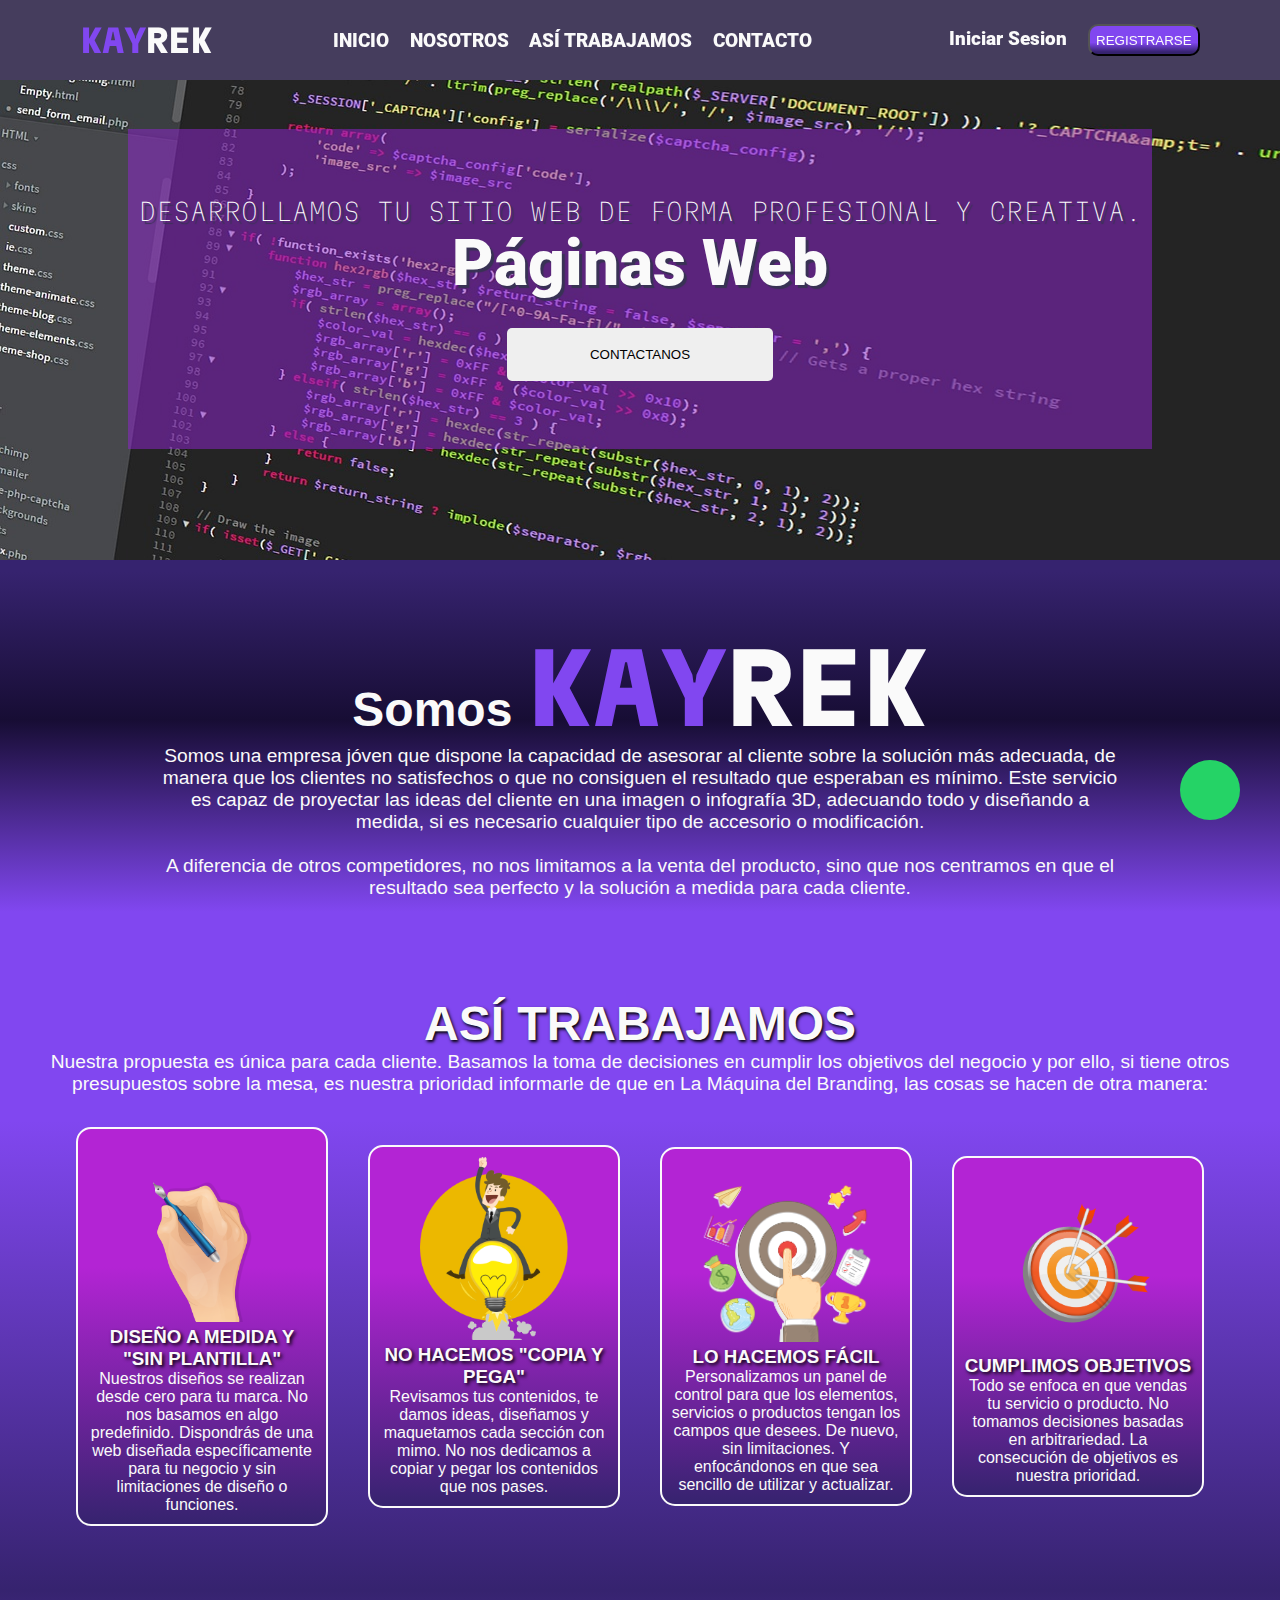
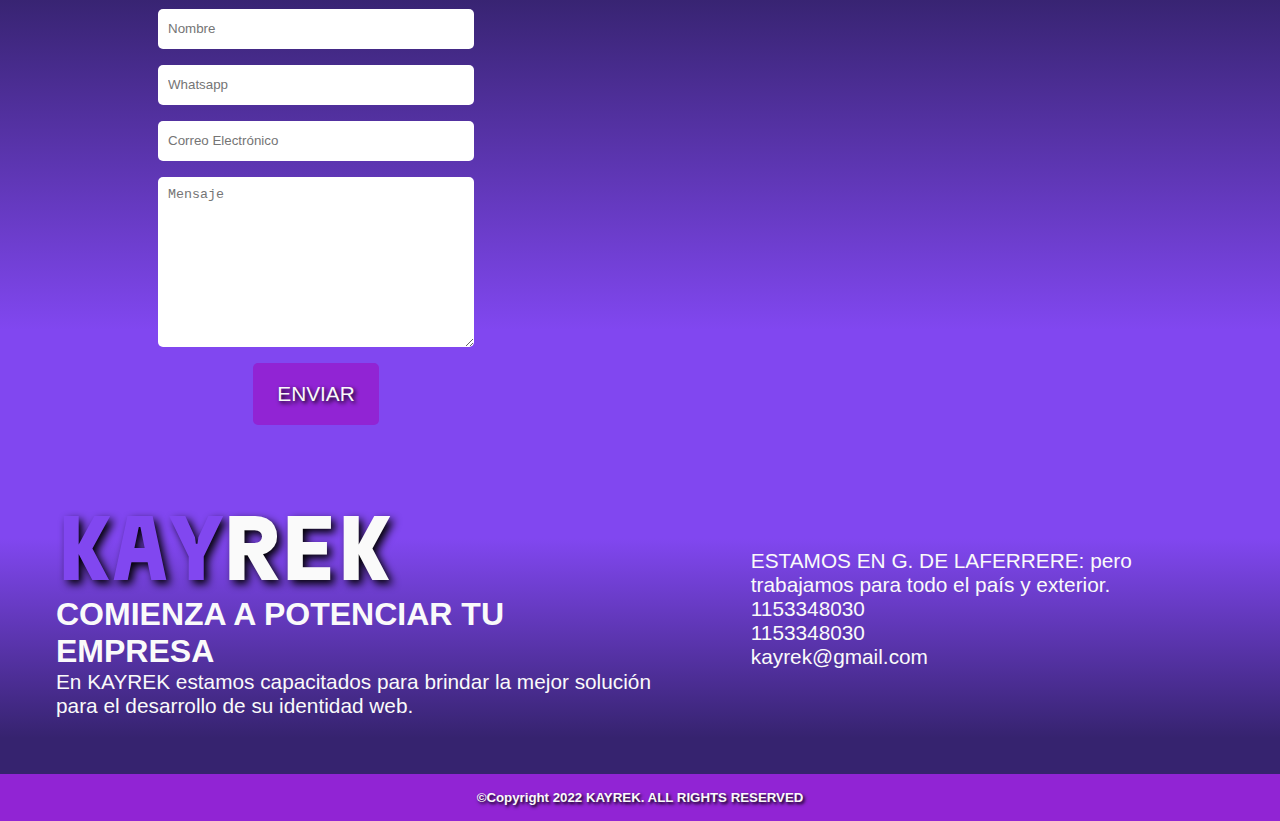
==== index.html @ 1ca326db "uno" ====
<!DOCTYPE html>
<html lang="en">
<head>
    <meta charset="UTF-8">
    <meta http-equiv="X-UA-Compatible" content="IE=edge">
    <meta name="viewport" content="width=device-width, initial-scale=1.0">
    <title>KAYREK</title>
    <link rel="stylesheet" href="index.css">
    <link rel="stylesheet" href="./bootstrap-5.2.3-dist/css/bootstrap.min.css">
    <link rel="stylesheet" href="./fontawesome-free-6.2.1-web/css/all.css">
</head>
<body>
    <div class="whatsapp-float">
        <a href="#">
            <i class="fa-brands fa-whatsapp"></i>
        </a>
        
    </div>
    <header>
        <div class="header-left">
            <div class="kay">KAY</div>
            <div class="rek">REK</div>
        </div>
        <dev class="header-center">
            <a href="">INICIO</a>
            <a href="">NOSOTROS</a>
            <a href="">ASÍ TRABAJAMOS</a>
            <a href="">CONTACTO</a>
        </dev>
        <div class="header-right">
            <a href="#">Iniciar Sesion</a>
            <button>REGISTRARSE</button>
        </div>
    </header>
    
      <div class="slider">
        <ul>
            <li>
                <img src="./Imagenes/uno.jpg" alt="">
                <div class="borde">
                    <p class="parrafo">DESARROLLAMOS TU SITIO WEB DE FORMA PROFESIONAL Y CREATIVA.</p>
                    <h2 class="titulo">Páginas Web</h2>
                    <button class="btn">CONTACTANOS</button>
                </div>
            </li>
            <li>
                <img src="./Imagenes/dos.jpg" alt="">
                <div class="borde">
                    <p class="parrafo">DESTACATE DE TU COMPETENCIA!</p>                    
                    <h2 class="titulo">Diseño a medida</h2>
                    <button class="btn">CONTACTANOS</button>
                </div>
            </li>
            <li>
                <img src="./Imagenes/tres.jpg" alt="">
                <div class="borde">
                    <p class="parrafo">HACÉ CRECER TU NEGOCIO. PLANIFIQUEMOS JUNTOS TU SITIO WEB.</p>
                    <h2 class="titulo">Éxito online!</h2>
                    <button class="btn">CONTACTANOS</button>
                </div>
                
            </li> 
            <li>
                <img src="./Imagenes/cuatro.png" alt="">
                <div class="borde">
                    <p class="parrafo">MIL SOLUCIONES, UN SOLO LUGAR.</p>
                    <h2 class="titulo">No dudes más!</h2> 
                    <button class="btn">CONTACTANOS</button>
                </div>
                
            </li>
        </ul>
       
      </div>
    
    <section class="about">
        <div class="about-title">
            <h2>Somos <span class="kay">KAY</span><span class="rek">REK</span></h2>
        </div>
        <div class="description">
            <p>Somos una empresa jóven que dispone la capacidad de asesorar al cliente sobre la solución más adecuada, de manera que los clientes no satisfechos o que no consiguen el resultado que esperaban es mínimo. Este servicio es capaz de proyectar las ideas del cliente en una imagen o infografía 3D, adecuando todo y diseñando a medida, si es necesario cualquier tipo de accesorio o modificación.
            <br><br>    
            A diferencia de otros competidores, no nos limitamos a la venta del producto, sino que nos centramos en que el resultado sea perfecto y la solución a medida para cada cliente.
            </p>
        </div>
    </section>

    <section class="work">
        <div class="work-title">
            <h2>ASÍ TRABAJAMOS</h2>
        </div>
        <div class="work-p">
            <p>Nuestra propuesta es única para cada cliente. Basamos la toma de decisiones en cumplir los objetivos del negocio y por ello, si tiene otros presupuestos sobre la mesa, es nuestra prioridad informarle de que en La Máquina del Branding, las cosas se hacen de otra manera:</p>
        </div>
        <div class="work-container">
            <div class="work-image">
                <div class="image">
                    <div class="img">
                        <img src="./Imagenes/plum.png" alt="pluma">
                    </div>
                    <h3>DISEÑO A MEDIDA Y "SIN PLANTILLA"</h3>
                    <p>Nuestros diseños se realizan desde cero para tu marca. No nos basamos en algo predefinido. Dispondrás de una web diseñada específicamente para tu negocio y sin limitaciones de diseño o funciones.</p>
                </div>
                <div class="image">
                    <div class="img">
                        <img src="./Imagenes/foco.png" alt="pluma">
                    </div>
                    <h3>NO HACEMOS "COPIA Y PEGA"</h3>
                    <p>Revisamos tus contenidos, te damos ideas, diseñamos y maquetamos cada sección con mimo. No nos dedicamos a copiar y pegar los contenidos que nos pases.</p>
                </div>
                <div class="image">
                    <div class="img">
                        <img src="./Imagenes/dedo.png" alt="pluma">
                    </div>
                    <h3>LO HACEMOS FÁCIL</h3>
                    <p>Personalizamos un panel de control para que los elementos, servicios o productos tengan los campos que desees. De nuevo, sin limitaciones. Y enfocándonos en que sea sencillo de utilizar y actualizar.</p>
                </div>
                <div class="image">
                    <div class="img">
                        <img src="./Imagenes/tiro.png" alt="pluma">
                    </div>
                    <h3>CUMPLIMOS OBJETIVOS</h3>
                    <p>Todo se enfoca en que vendas tu servicio o producto. No tomamos decisiones basadas en arbitrariedad. La consecución de objetivos es nuestra prioridad.</p>
                </div>
            </div>
        </div>
    </section>

    <section class="contact">
        <div class="contacto">
            <div class="form">
                <input type="text" placeholder="Nombre">
            </div>
            <div class="form">
                <input type="text" placeholder="Whatsapp">
            </div>
            <div class="form">
                <input type="text" placeholder="Correo Electrónico">
            </div>
            <div class="form">
                <textarea cols="30" rows="10" placeholder="Mensaje"></textarea>
            </div>
            <div class="form button"> 
                <input type="button" value="ENVIAR">
            </div>
        </div>
        <div class="google-map">
            <iframe src="https://www.google.com/maps/embed?pb=!1m18!1m12!1m3!1d3278.197909744067!2d-58.58888208436182!3d-34.75060707279281!2m3!1f0!2f0!3f0!3m2!1i1024!2i768!4f13.1!3m3!1m2!1s0x95bcc5a5da3340db%3A0x986cefaa5200b3c4!2sMonse%C3%B1or%20L%C3%B3pez%20May%203220%2C%20B1757DHH%20Gregorio%20de%20Laferrere%2C%20Provincia%20de%20Buenos%20Aires!5e0!3m2!1ses-419!2sar!4v1670599364000!5m2!1ses-419!2sar" width="600" height="450" style="border:0;" allowfullscreen="" loading="lazy" referrerpolicy="no-referrer-when-downgrade"></iframe>
        </div>
    </section>

    <footer>
        <div class="footer-container-sup">
            <div class="footer-left">
                <div class="footer-logo">
                    <div class="kay">KAY</div>
                    <div class="rek">REK</div>
                </div>
                <h3>COMIENZA A <span>POTENCIAR</span> TU EMPRESA</h3>
                <p>En <strong>KAYREK</strong> estamos capacitados para brindar la mejor solución para el desarrollo de su identidad web.</p>            
            </div>
            <div class="footer-right">
                <div class="footer-icons">
                    <i class="fa-brands fa-square-whatsapp ico"></i>
                    <i class="fa-brands fa-square-instagram ico"></i>
                    <i class="fa-brands fa-square-facebook ico"></i>
                </div>
                <div class="footer-icons">
                    <i class="fa-light fa-location-dot"></i>
                    <p><strong>ESTAMOS EN G. DE LAFERRERE: </strong>pero trabajamos para todo el país y exterior.</p>
                </div>
                <div class="footer-icons">
                    <i class="fa-light fa-phone"></i>
                    <p>1153348030</p>
                </div>
                <div class="footer-icons">
                    <i class="fa-brands fa-whatsapp"></i>
                    <p>1153348030</p>
                </div>
                <div class="footer-icons">
                    <i class="fa-regular fa-envelopes-bulk"></i>
                    <p>kayrek@gmail.com</p>
                </div>
            </div>
        </div>
        <div class="footer-container-bott">
            <h5>&copyCopyright 2022 KAYREK. ALL RIGHTS RESERVED</h5>
        </div>
    </footer>

    <script src="./bootstrap-5.2.3-dist/js/bootstrap.min.js"></script>
</body>
</html>
---- index.css ----
:root{
    --color1: #8147f0;
    --color2: #36236f;
    --color3: #9124d4;
    --color4: #b07e5b;
    --color5: #acb0d0;
    --color6: #383254;
    --color7: #fafafa;
}
@font-face {
    font-family: martin;
    src: url(./Fuentes/MARTIN/Martian_Mono/MartianMono-VariableFont_wdth\,wght.ttf);
}

@font-face {
    font-family: roboto;
    src: url(./Fuentes/roboto/Roboto/Roboto-Black.ttf);
}

*{
    padding: 0;
    margin: 0;
    box-sizing: border-box;
    text-decoration: none;
}

body{
    font-family:Verdana, Geneva, Tahoma, sans-serif;
    font-weight: 100;
}

/**---whatsapp icono flotante---**/
.whatsapp-float{
    background-color: #25d366;
    border-radius: 50px;
    width: 60px;
    height: 60px;
    position: fixed;
    text-align: center;
    right: 40px;
    color: #fff;
    bottom: 80px;
    font-size: 30px;
    z-index: 100;
}
.whatsapp-float a{
    text-decoration: none;
    color: var(--color7);
}

.whatsapp-float .fa-brands{
    padding: 14px;
    font: normal normal normal 14px/1 FontAwesome;
    font-size: inherit;
    text-rendering: auto;
    -webkit-font-smoothing: antialiased;
    text-align: center;
}

.whatsapp-float i:hover{
    color: black;
    cursor: pointer;
}


/*-----HEADER-----*/
header{
    display: flex;
    align-items: center;
    justify-content: space-between;
    position: sticky;
    height: 80px;
    left: 0;
    right: 0;
    top: 0;
    width: 100%;
    z-index: 99;
    background-color: rgba(23,13,52,.8);
} 


.header-left{
    display: flex;
    margin-left: 5rem;    
}
.kay{
    color: var(--color1);
    font-size: 2em;
    font-family: martin;
    font-weight: 900;
}
.rek{
    color: var(--color7);
    font-size: 2em;
    font-family: martin;
    font-weight: 900;
}

.header-center a{
    margin-right: 1rem;
    text-decoration: none;
    color: var(--color7);
    font-family: roboto;
    font-weight: 900;
    font-size: 1.2em;
}

.header-center a:hover{
    cursor: pointer;
    color: var(--color3);
    border-bottom: solid;
    padding-bottom: 8px;
}

.header-right{
    margin-right: 5rem;
    
}

.header-right a{
    margin-right: 1rem;
    text-decoration: none;
    text-decoration: none;
    color: var(--color7);
    font-family: roboto;
    font-weight: 900;
    font-size: 1.2em;
}

.header-right button{
    background: rgb(54,35,111);
    background: linear-gradient(0deg, rgba(54,35,111,1) 7%, rgba(129,71,240,1) 41%);
    color: var(--color7);
    padding: 0.4rem;
    border-radius: 10px ;
}


/*slider*/

.slider{
    width: 100%;
    margin: auto;
    overflow: hidden;
    background: rgb(129,71,240);
    background: linear-gradient(180deg, rgba(129,71,240,1) 13%, rgba(23,13,52,1) 61%, rgba(54,35,111,1) 98%);
    color: var(--color7);
    position: relative;
    text-align: center;
    display: block;
}

.slider ul{
    display: flex;
    padding: 0;
    width: 400%;

    animation: cambio 20s infinite;
    animation-direction: alternate;
    animation-timing-function: linear;
}

.slider li{
    position: relative;
    width: 100%;
    list-style: none;
}

.borde{
    height: 20em;
    position:absolute;
    display: flex;
    justify-content: center;
    align-items: center;
    flex-direction: column;
    top: 30%;
    left: 50%;
    width: 50%;
    transform:translate(-50%,-30%);
    width: 80%;
    background-color: rgba(145, 36, 212, .5);
    color: var(--color7);
    animation: siguiente 2s infinite alternate;
}


.slider ul li img{
    width: 100%;
    height: 30em;
}



.parrafo{
    font-size: 1.5em;
    font-family: martin;
    text-shadow: 3px 3px 1px var(--color6);
}

.titulo{
    font-size: 4em;
    font-family: roboto;
    text-shadow: 3px 3px 1px var(--color6);
}

.btn{
    width: 20em;
    height: 4em;
    margin-top: 2em;
    border: none;
    border-radius: 5px;
}


@keyframes cambio {
    0%{ margin-left: 0;}
    20%{ margin-left: 0;}

    25%{ margin-left:  -100%;}
    45%{ margin-left: -100%;}

    50%{ margin-left:  -200%;}
    70%{ margin-left: -200%;}

    75%{ margin-left:  -300%;}
    100%{ margin-left: -300%}
}

@keyframes siguiente{
    0%{ opacity: 0;}
    70%{opacity: 1;}
}

/**---ABOUT---**/

.about{
    display: flex;
    flex-direction: column;
    align-items: center;
    justify-content: center;
    padding: 10em;
    height: 25em;
    width: 100%;
    background: rgb(129,71,240);
    background: linear-gradient(0deg, rgba(129,71,240,1) 13%, rgba(23,13,52,1) 61%, rgba(54,35,111,1) 98%);
}
.about-title{
    color: var(--color7);
}

.about-title h2{
    font-size: 3em;
}

.description{
    color: var(--color7);
    text-align: center;
    font-size: 1.2em;
}

/**---ASI TRABAJAMOS---**/

.work{
    padding: 2em;
    display: flex;
    flex-direction: column;
    justify-content: center;
    align-items: center;
    background: rgb(129,71,240);
    background: linear-gradient(180deg, rgba(129,71,240,1) 25%, rgba(54,35,111,1) 100%);
}
.work-title{
    color: var(--color7);
    text-shadow: black 0.1em 0.1em 0.2em
}
.work-title h2{
    font-size: 3rem;
}
.work-p p{
    color: var(--color7);
    text-align: center;
    font-size: 1.2rem;
}


.work-image{
    display: flex;
    align-items: center;
    justify-content: center;
    gap: 1rem;
    margin: 2rem;
}

.image{
    display: flex;
    flex-direction: column;
    justify-content: center;
    align-items: center;
    border: 2px solid var(--color7);
    border-radius: 15px;
    text-align: center;
    background: rgb(179,36,212);
    background: linear-gradient(180deg, rgba(179,36,212,1) 35%, rgba(54,35,111,1) 100%);
    color: var(--color7);
    width: 100%;
    height: 100%;
    vertical-align: top;
    box-sizing: border-box;
    margin: 0 1%;
    padding: 10px;
    font-family: Verdana, Geneva, Tahoma, sans-serif;
}

.image:hover{
    background: var(--color6);
    transform: scale(1.2);
}

.image h3{
    text-shadow: black 0.1em 0.1em 0.2em
}



.img img{
    width: 80%;
}

/**--------------CONTACTO--------------**/
.contact{
    display: flex; 
    justify-content: center;
    align-items: center;
    gap: 1rem;
    width: 100%;
    background: rgb(129,71,240);
    background: linear-gradient(0deg, rgba(129,71,240,1) 25%, rgba(54,35,111,1) 100%);
}

.contacto{
    display: flex;
    flex-direction: column;
    align-items: center;
    justify-content: center;
    gap: 1rem;
    width: 50%;
}

.form{
    display: flex;
    align-items: center;
    justify-content: center;
    width: 100%;
}

.form input{
    width: 50%;
    height: 3em;
    padding: 10px;
    border-radius: 5px;
    border: none;
}

.form textarea{
    width: 50%;
    border-radius: 5px;
    border: none;
    padding: 10px;
}

.button{
    width: 40%;
}

.button input{
    background-color: var(--color3);
    font-size: 1.3rem;
    border: none;
    text-align: center;
    color: var(--color7);
    text-shadow: black 0.1em 0.1em 0.2em
}

.google-map{
    width: 50%;
}

.google-map iframe{
    border-radius: 10px;
}


/**---FOOTER---**/

footer{
    display: flex;
    flex-direction: column;
    background: rgb(129,71,240);
    background: linear-gradient(180deg, rgba(129,71,240,1) 25%, rgba(54,35,111,1) 78%);
    color: var(--color7);
}

.footer-container-sup{
    display: flex;
    gap: 1rem;
    margin: 2rem;
}

.footer-left{
    display: flex;
    flex-direction: column;
    justify-content: center;
    align-items:flex-start;
    padding: 1.5rem;
}

.footer-left h3{
    font-size: 2rem;
}

.footer-left p{
    font-size: 1.3rem;
}

.footer-logo{
    display: flex;
    font-size: 2.5rem;
    text-shadow: black 0.1em 0.1em 0.2em
}

.footer-right{
    display: flex;
    flex-direction: column;
    justify-content: center;
    align-items: flex-start;
    font-size: 1.3rem;
    padding: 1.5rem;
}

.footer-icons{
    display: flex;
    gap: 1rem;
    justify-content: center;
    align-items: center;
}

.ico{
    width: 50px;
}

.footer-container-bott{
    display: flex;
    justify-content: center;
    align-items: center;
    background-color: var(--color3);
    padding: 1rem;
    text-shadow: black 0.1em 0.1em 0.2em
}
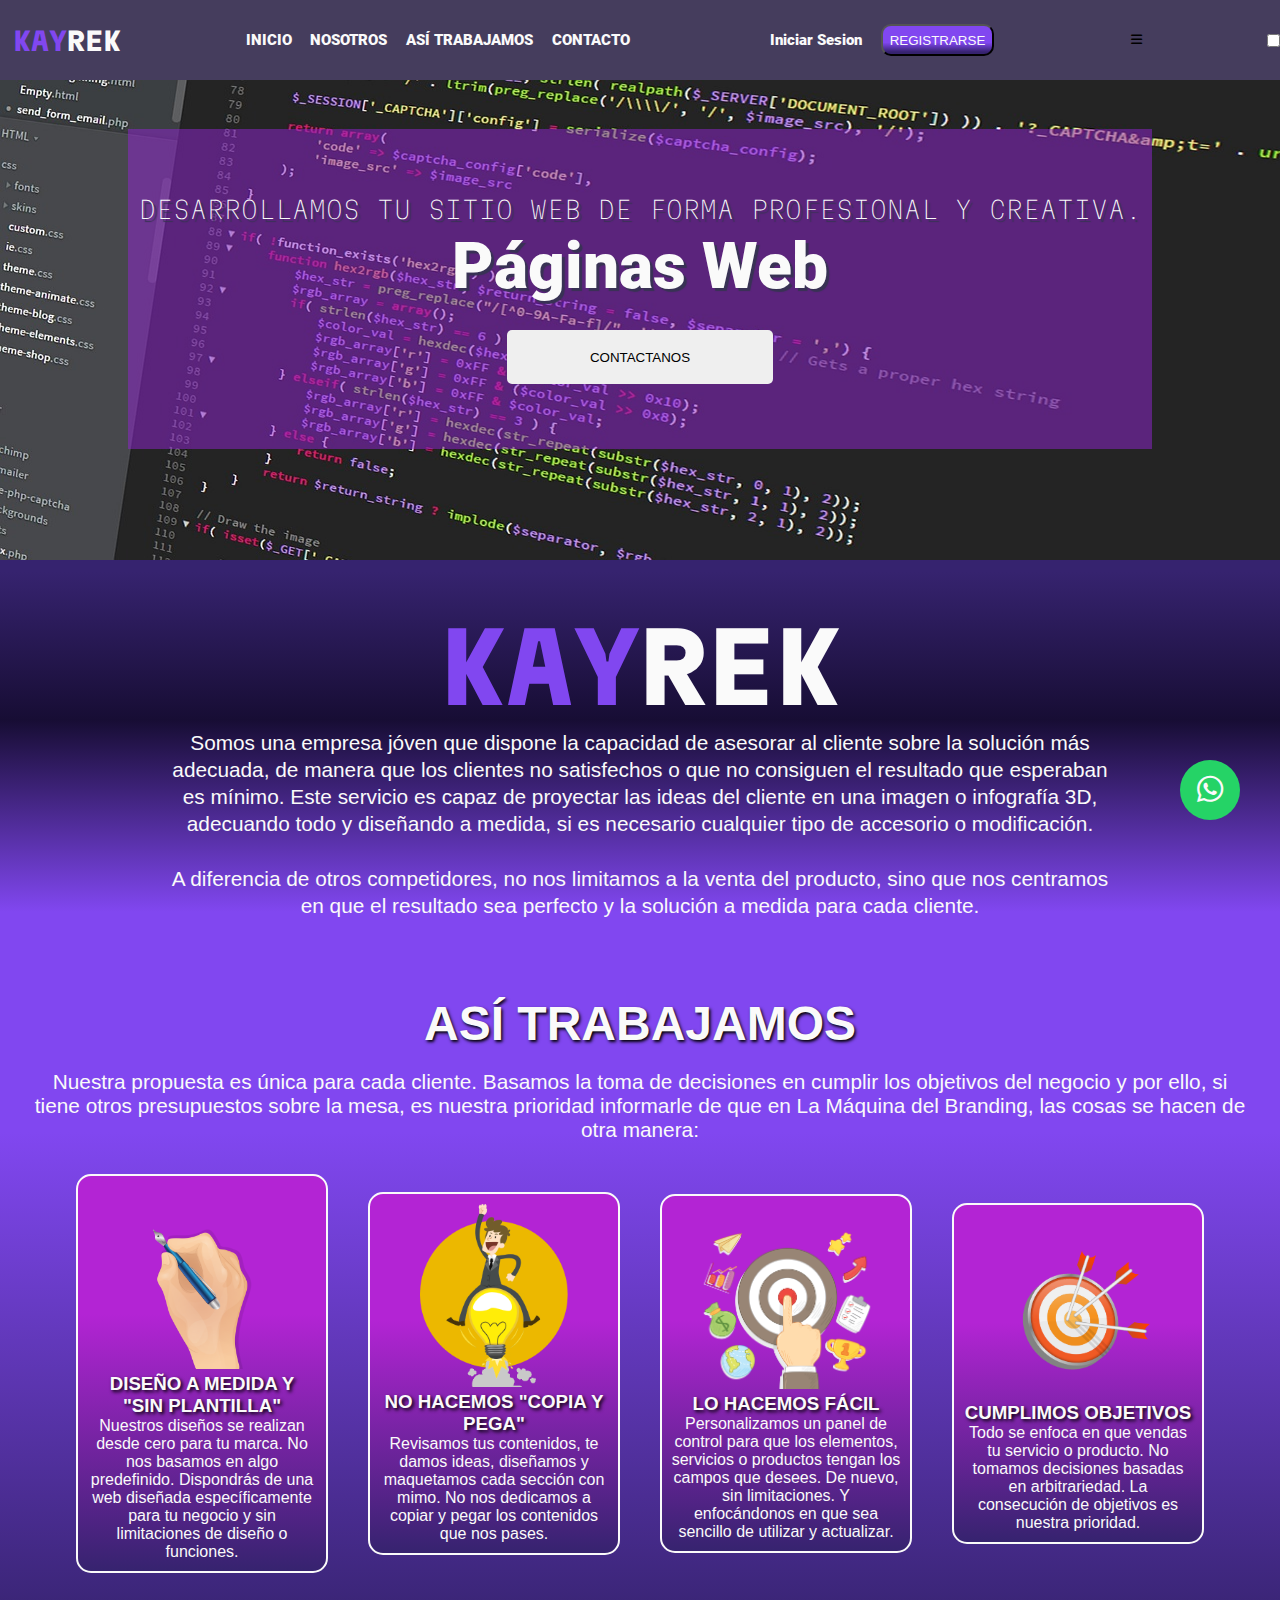
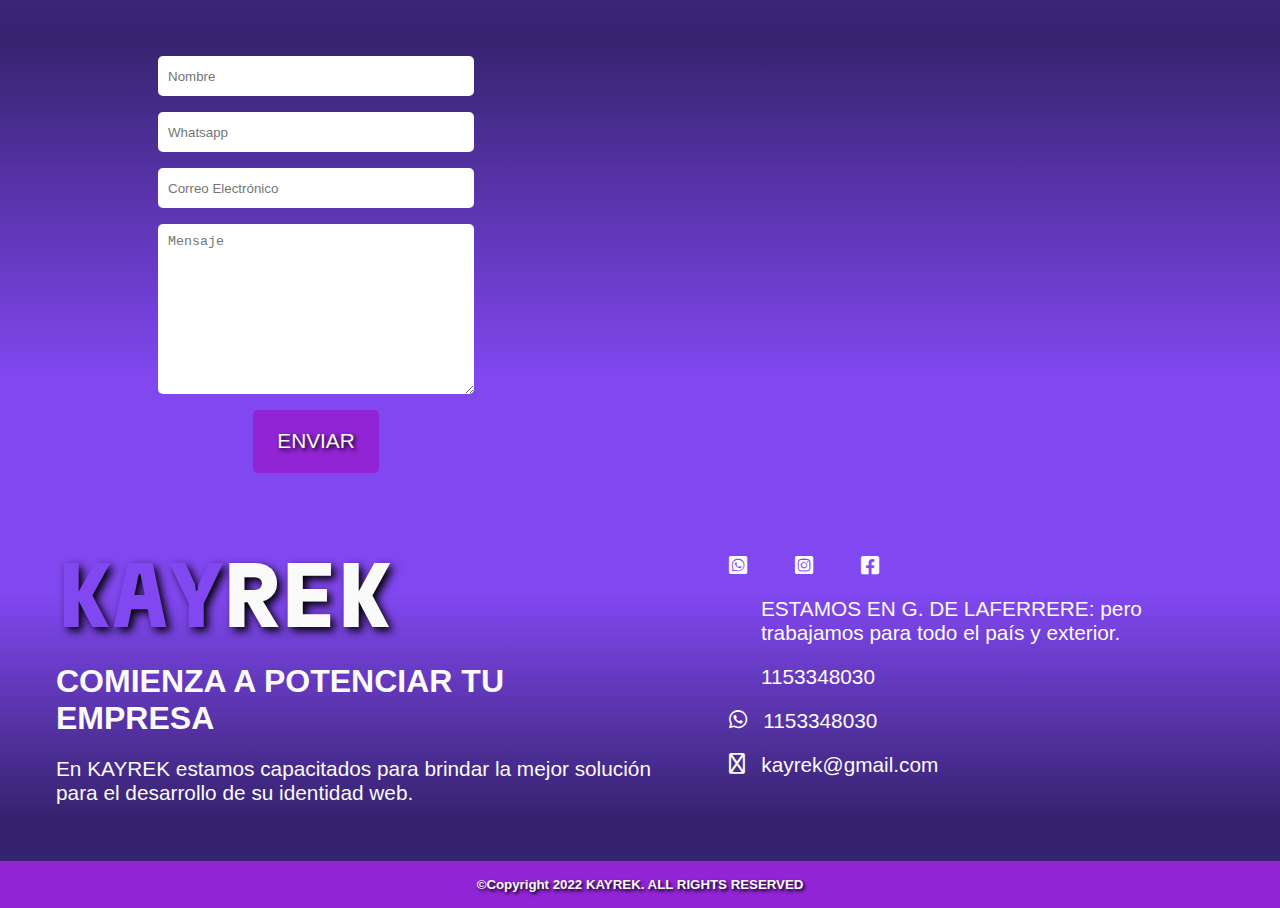
==== commit 3334cf0a: "otro mas" ====
--- a/index.html
+++ b/index.html
@@ -17,6 +17,7 @@
         
     </div>
     <header>
+        
         <div class="header-left">
             <div class="kay">KAY</div>
             <div class="rek">REK</div>
@@ -31,6 +32,8 @@
             <a href="#">Iniciar Sesion</a>
             <button>REGISTRARSE</button>
         </div>
+        <i class="fa-solid fa-bars icon-menu"></i>
+        <input type="checkbox" class="change" id="">
     </header>
     
       <div class="slider">
@@ -75,7 +78,7 @@
     
     <section class="about">
         <div class="about-title">
-            <h2>Somos <span class="kay">KAY</span><span class="rek">REK</span></h2>
+            <h2><span class="kay">KAY</span><span class="rek">REK</span></h2>
         </div>
         <div class="description">
             <p>Somos una empresa jóven que dispone la capacidad de asesorar al cliente sobre la solución más adecuada, de manera que los clientes no satisfechos o que no consiguen el resultado que esperaban es mínimo. Este servicio es capaz de proyectar las ideas del cliente en una imagen o infografía 3D, adecuando todo y diseñando a medida, si es necesario cualquier tipo de accesorio o modificación.
--- a/index.css
+++ b/index.css
@@ -70,25 +70,30 @@
     justify-content: space-between;
     position: sticky;
     height: 80px;
-    left: 0;
-    right: 0;
-    top: 0;
     width: 100%;
     z-index: 99;
     background-color: rgba(23,13,52,.8);
+    flex-wrap: wrap;
+    font-size: .8em;
 } 
 
 
 .header-left{
     display: flex;
-    margin-left: 5rem;    
+    margin-left: 1em;    
 }
 .kay{
     color: var(--color1);
     font-size: 2em;
     font-family: martin;
     font-weight: 900;
-}
+    animation: nombre 1s infinite alternate linear;
+}
+
+@keyframes nombre{
+    100%{ color: var(--color7);}
+}
+
 .rek{
     color: var(--color7);
     font-size: 2em;
@@ -97,7 +102,7 @@
 }
 
 .header-center a{
-    margin-right: 1rem;
+    margin-right: 1em;
     text-decoration: none;
     color: var(--color7);
     font-family: roboto;
@@ -113,12 +118,13 @@
 }
 
 .header-right{
-    margin-right: 5rem;
+    margin-right: 1em;
     
 }
 
 .header-right a{
-    margin-right: 1rem;
+    width: 100%;
+    margin-right: 1em;
     text-decoration: none;
     text-decoration: none;
     color: var(--color7);
@@ -127,6 +133,13 @@
     font-size: 1.2em;
 }
 
+.header-right a:hover{
+    cursor: pointer;
+    color: var(--color3);
+    border-bottom: solid;
+    padding-bottom: 8px;
+}
+
 .header-right button{
     background: rgb(54,35,111);
     background: linear-gradient(0deg, rgba(54,35,111,1) 7%, rgba(129,71,240,1) 41%);
@@ -135,11 +148,19 @@
     border-radius: 10px ;
 }
 
+.header-right button:hover{
+    cursor: pointer;
+    border: 1px solid var(--color7);
+}
+
+.icon-menu{
+    display: none;
+}
 
 /*slider*/
 
 .slider{
-    width: 100%;
+    width: 100vw;
     margin: auto;
     overflow: hidden;
     background: rgb(129,71,240);
@@ -183,6 +204,10 @@
     animation: siguiente 2s infinite alternate;
 }
 
+.borde:hover{
+    opacity: 1 !important;
+}
+
 
 .slider ul li img{
     width: 100%;
@@ -195,6 +220,7 @@
     font-size: 1.5em;
     font-family: martin;
     text-shadow: 3px 3px 1px var(--color6);
+    margin-bottom: 5px;
 }
 
 .titulo{
@@ -211,6 +237,11 @@
     border-radius: 5px;
 }
 
+.btn:hover{
+    transform: scale(1.5);
+    cursor: pointer;
+}
+
 
 @keyframes cambio {
     0%{ margin-left: 0;}
@@ -223,7 +254,7 @@
     70%{ margin-left: -200%;}
 
     75%{ margin-left:  -300%;}
-    100%{ margin-left: -300%}
+    100%{ margin-left: -300%;}
 }
 
 @keyframes siguiente{
@@ -255,7 +286,9 @@
 .description{
     color: var(--color7);
     text-align: center;
-    font-size: 1.2em;
+    font-size: 1.3em;
+    margin-top: 5px;
+    line-height: 1.3em;
 }
 
 /**---ASI TRABAJAMOS---**/
@@ -270,6 +303,7 @@
     background: linear-gradient(180deg, rgba(129,71,240,1) 25%, rgba(54,35,111,1) 100%);
 }
 .work-title{
+    margin-bottom: 1.2em;
     color: var(--color7);
     text-shadow: black 0.1em 0.1em 0.2em
 }
@@ -279,7 +313,7 @@
 .work-p p{
     color: var(--color7);
     text-align: center;
-    font-size: 1.2rem;
+    font-size: 1.3rem;
 }
 
 
@@ -372,6 +406,14 @@
     width: 40%;
 }
 
+.button input:hover{
+    cursor: pointer;
+    background-color: var(--color2);
+    color: var(--color7);
+    font-weight: bold;
+    border: 2px solid var(--color7);
+}
+
 .button input{
     background-color: var(--color3);
     font-size: 1.3rem;
@@ -416,6 +458,7 @@
 
 .footer-left h3{
     font-size: 2rem;
+    margin-bottom: 20px;
 }
 
 .footer-left p{
@@ -425,7 +468,9 @@
 .footer-logo{
     display: flex;
     font-size: 2.5rem;
-    text-shadow: black 0.1em 0.1em 0.2em
+    text-shadow: black 0.1em 0.1em 0.2em;
+    margin-bottom: 20px;
+    
 }
 
 .footer-right{
@@ -442,6 +487,7 @@
     gap: 1rem;
     justify-content: center;
     align-items: center;
+    margin-bottom: 20px;
 }
 
 .ico{
@@ -455,4 +501,37 @@
     background-color: var(--color3);
     padding: 1rem;
     text-shadow: black 0.1em 0.1em 0.2em
+}
+
+
+
+
+
+
+
+
+/*media query TABLET*/
+
+@media screen and (min-width: 768px) and (max-width: 1023px){
+    
+    /*Header*/
+
+    header{
+        width: 100%;
+    }
+
+    .header-right a, header button{
+        display: inline-block;
+        display: none;
+    }
+
+    .icon-menu{
+        font-size: 2em;
+        margin-right: 2em;
+        display: inline-block;
+        color: var(--color7);
+    }
+
+    .change:checked
+
 }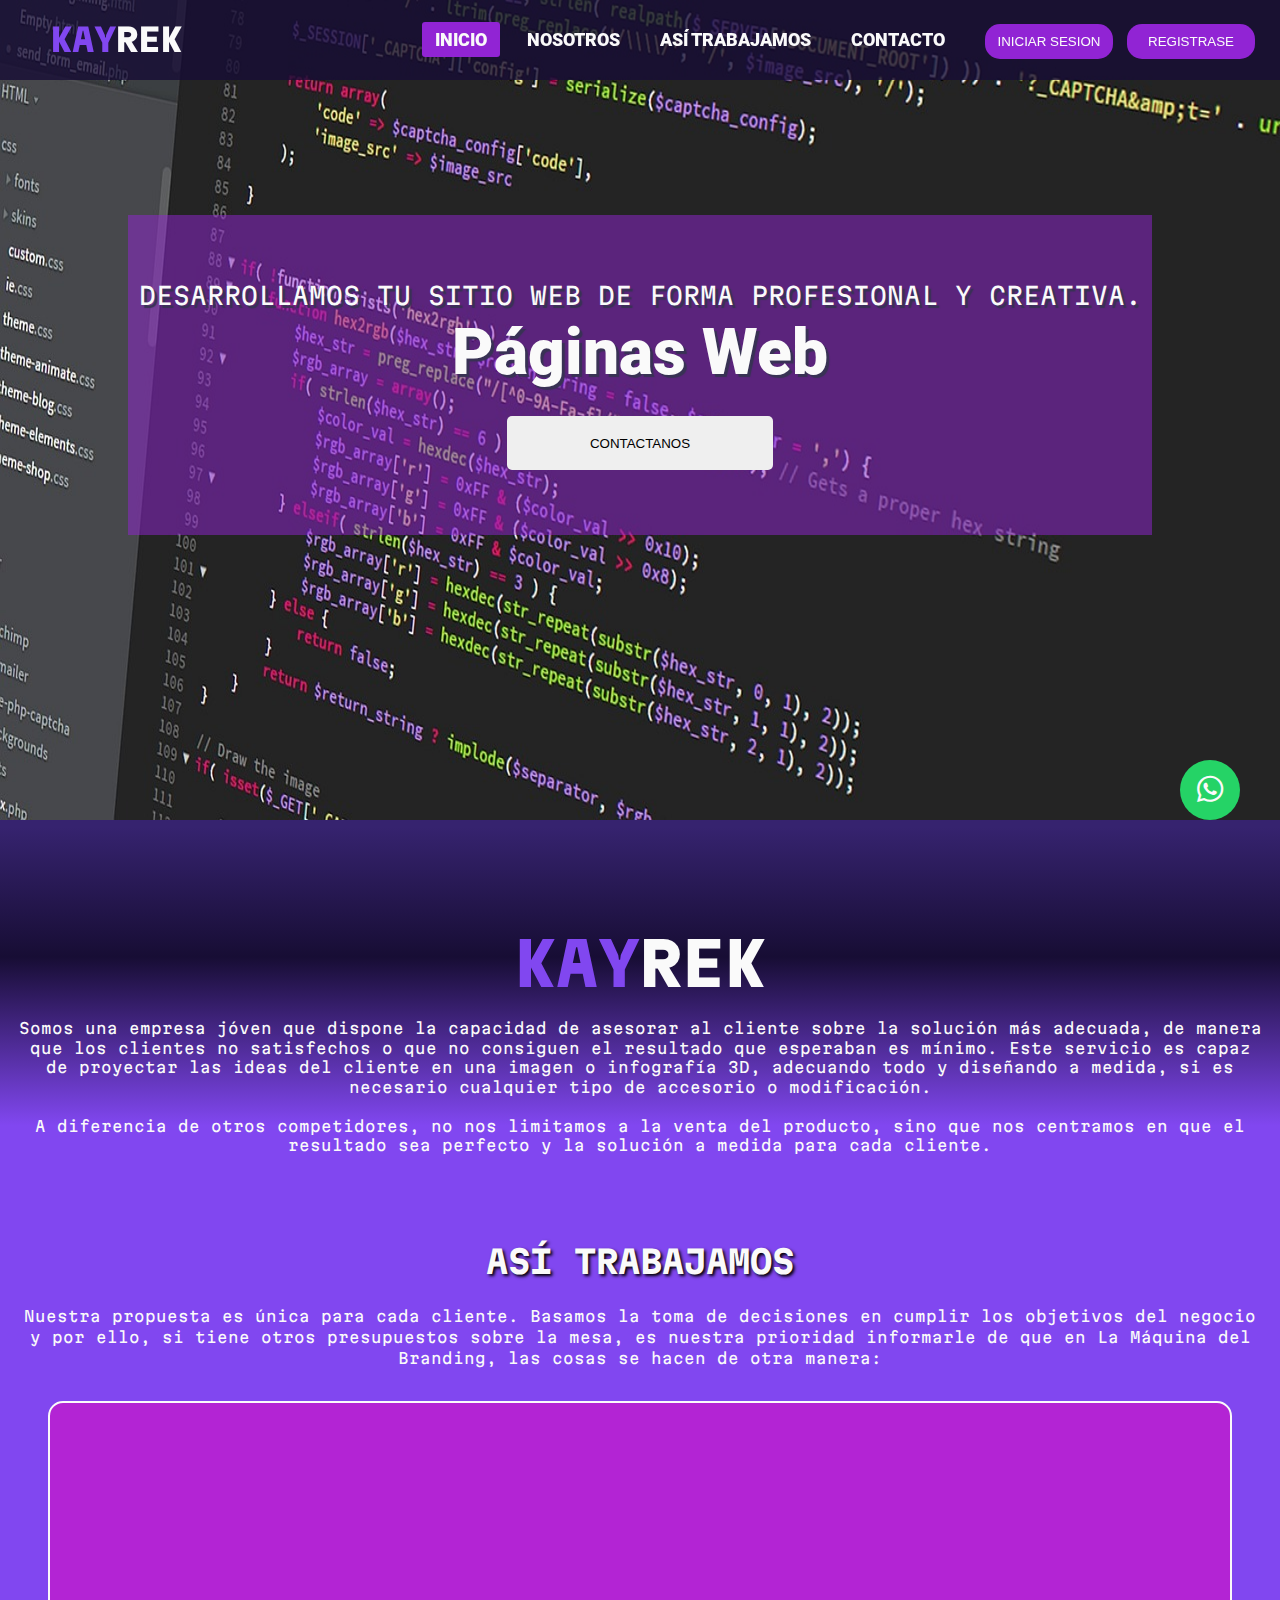
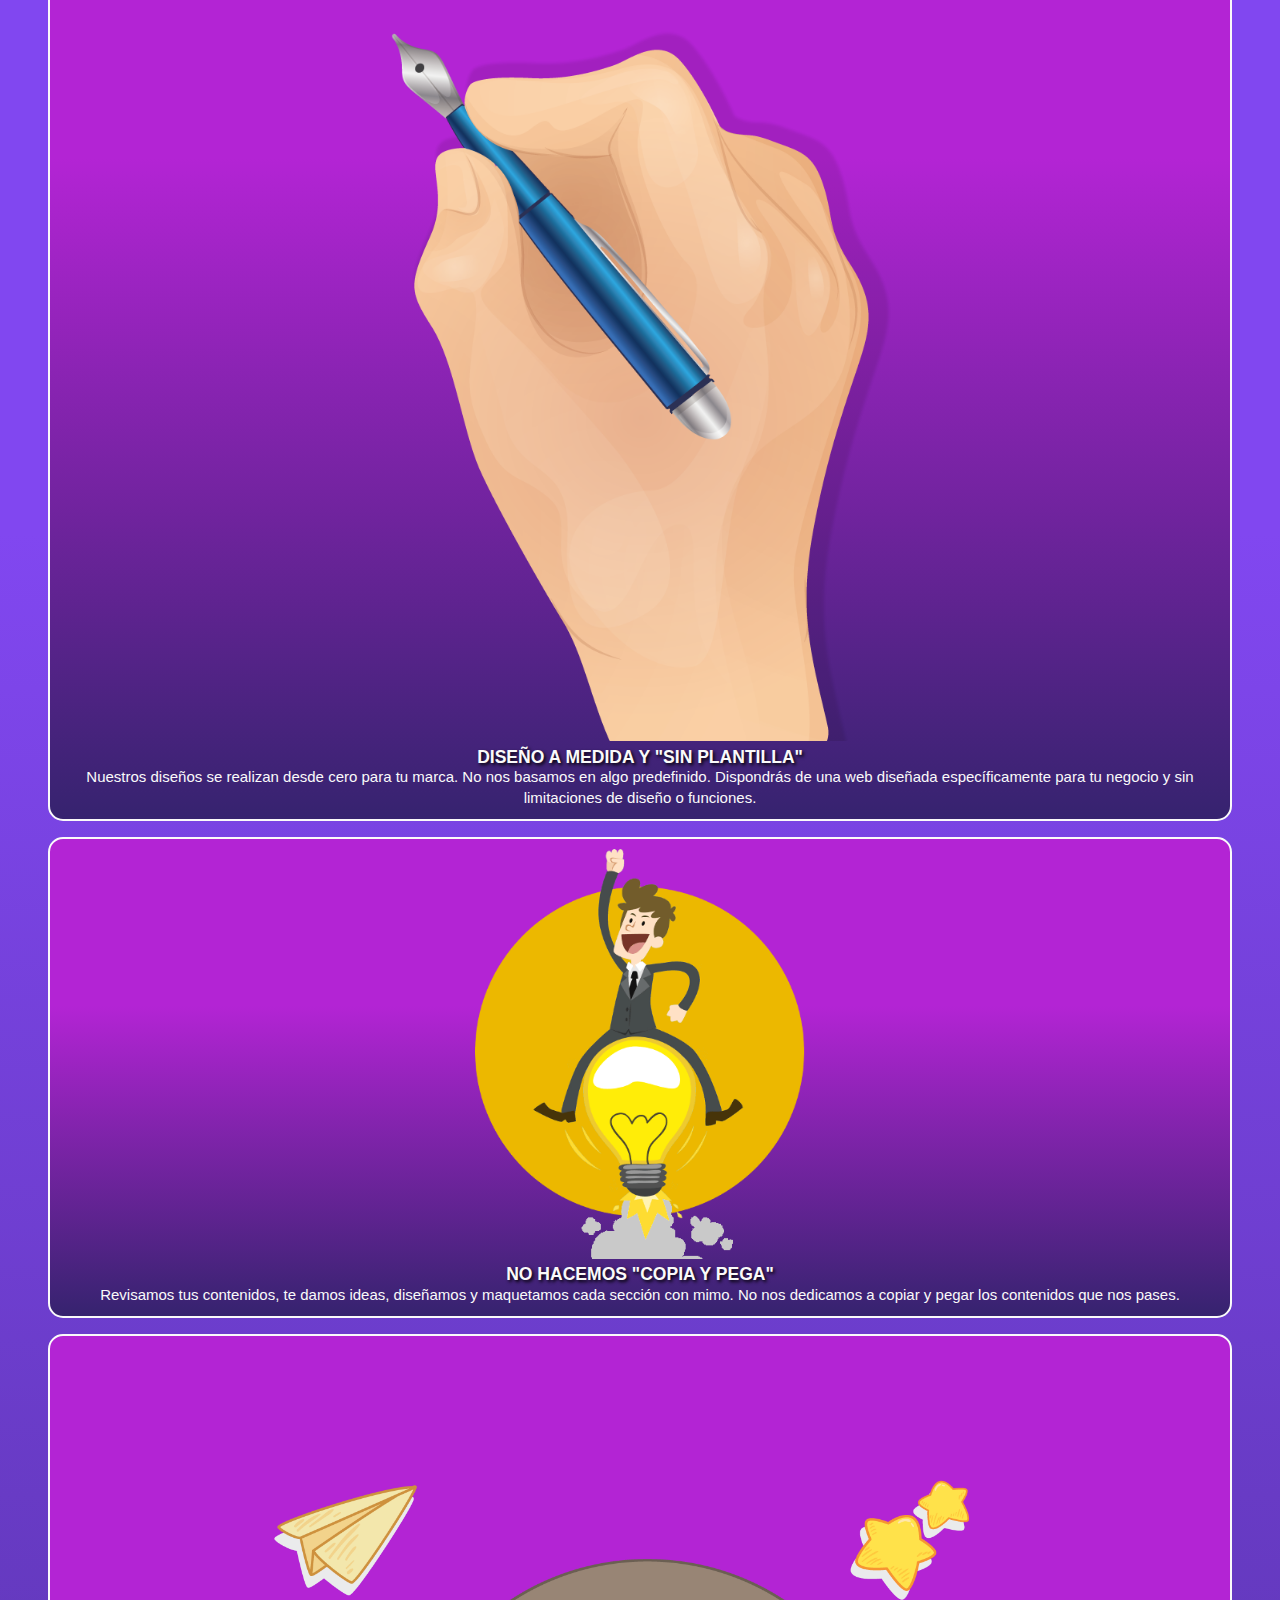
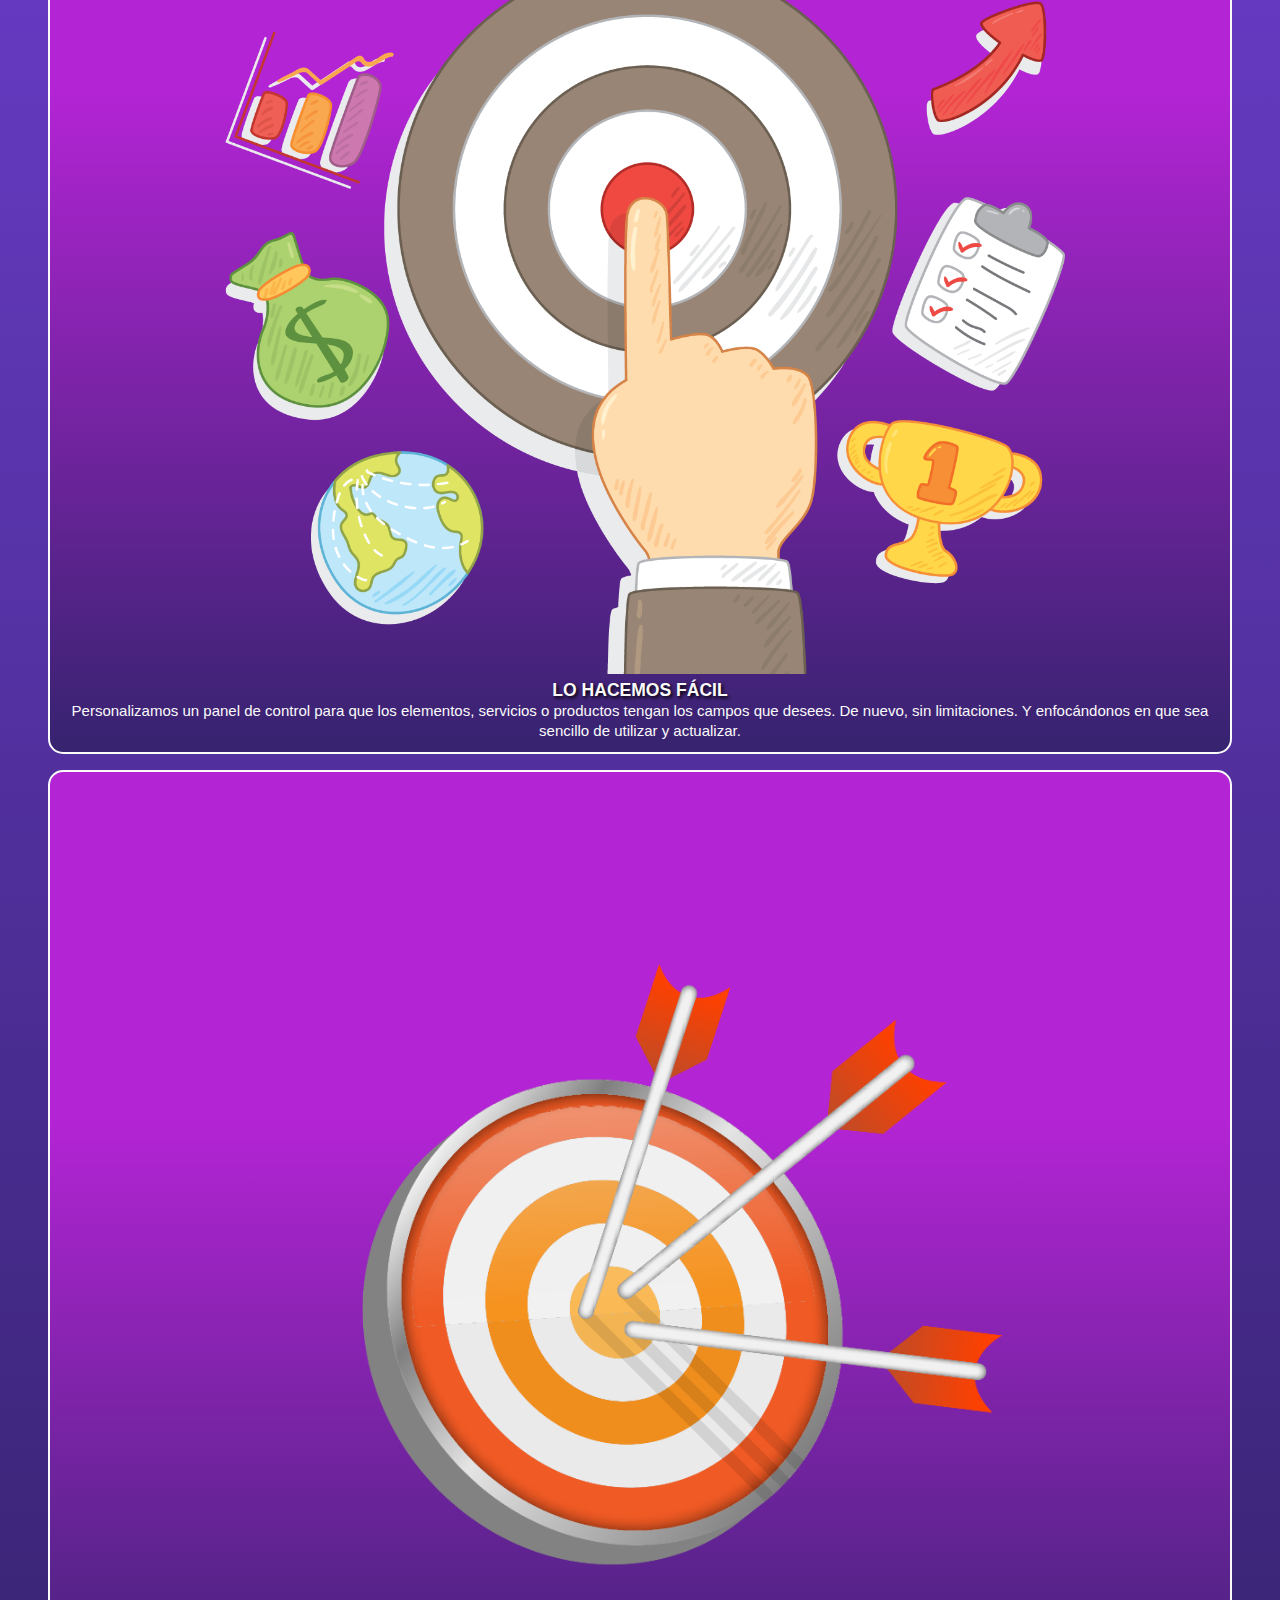
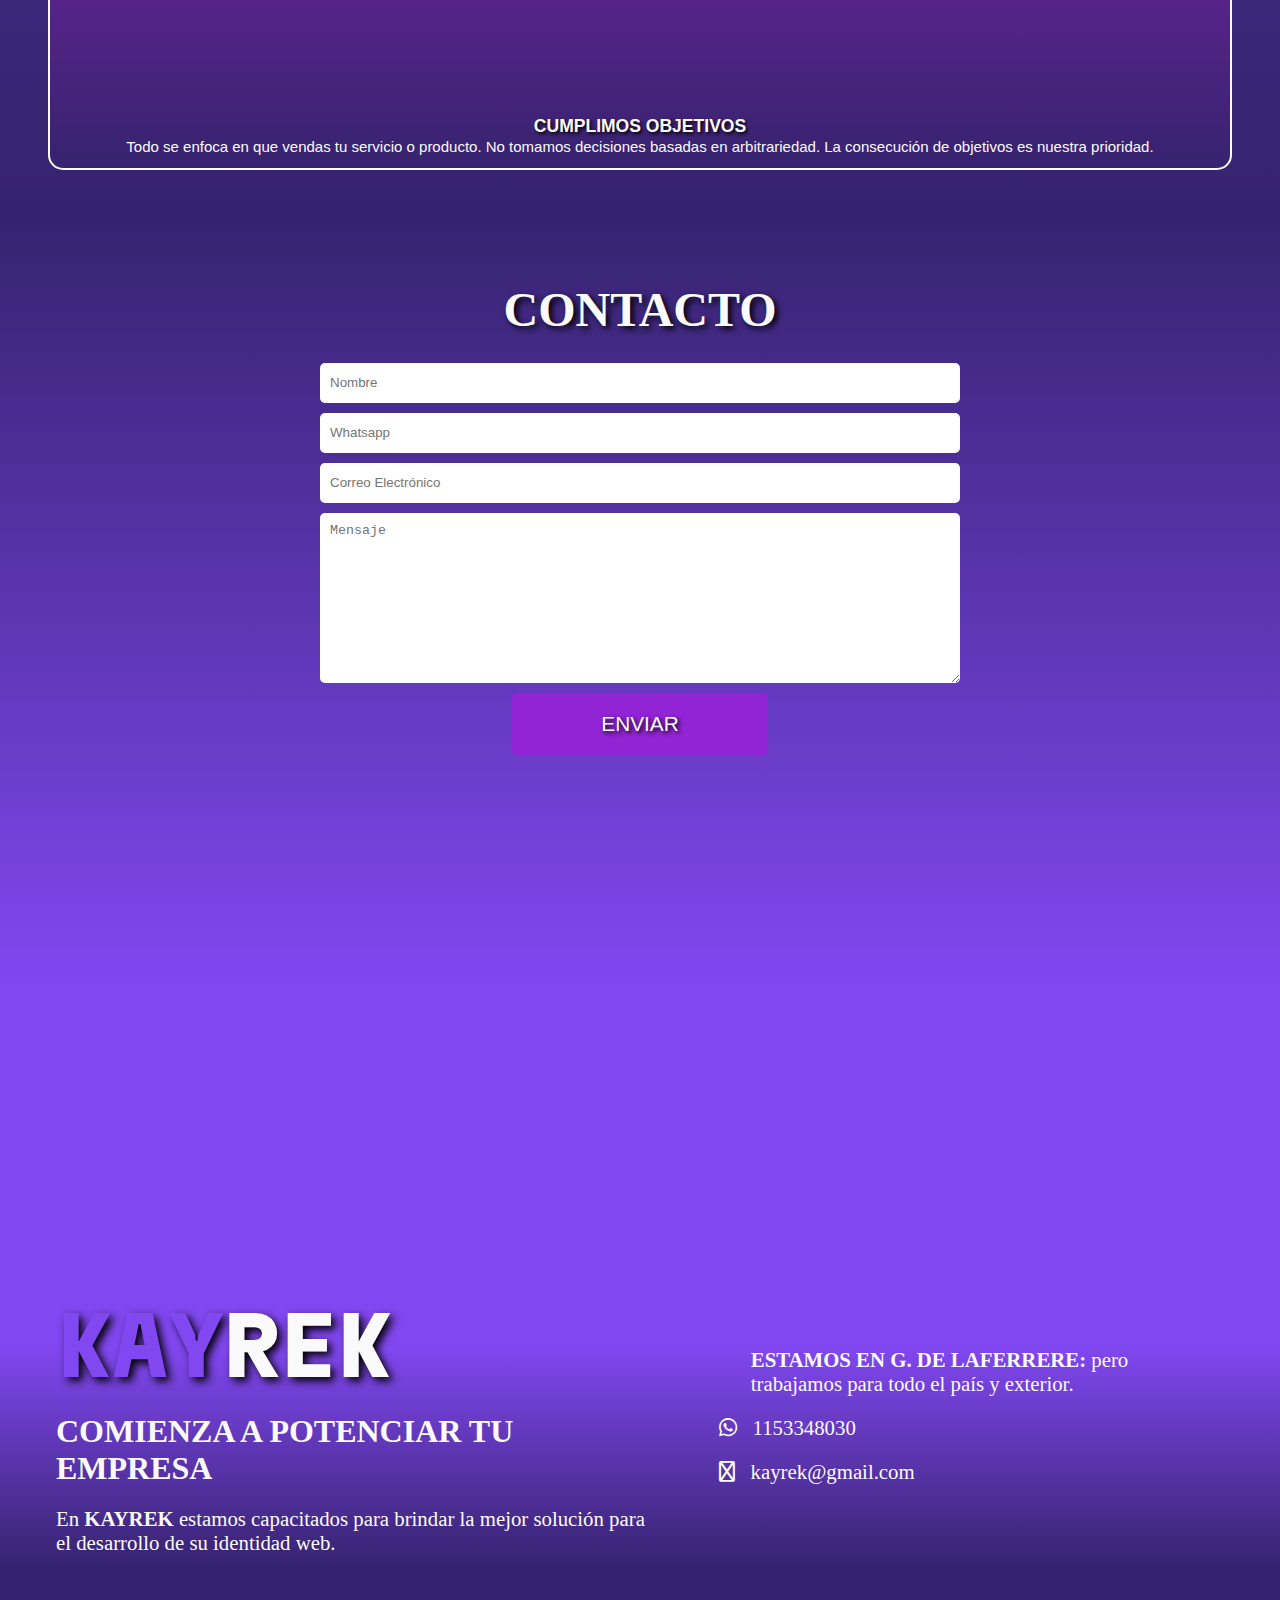
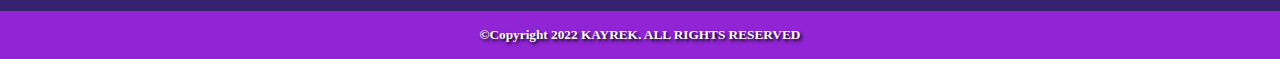
==== commit e33dda64: "vmaos" ====
--- a/index.html
+++ b/index.html
@@ -4,39 +4,42 @@
     <meta charset="UTF-8">
     <meta http-equiv="X-UA-Compatible" content="IE=edge">
     <meta name="viewport" content="width=device-width, initial-scale=1.0">
-    <title>KAYREK</title>
-    <link rel="stylesheet" href="index.css">
-    <link rel="stylesheet" href="./bootstrap-5.2.3-dist/css/bootstrap.min.css">
     <link rel="stylesheet" href="./fontawesome-free-6.2.1-web/css/all.css">
+    <link rel="stylesheet" href="./inicio.css">
+    <title>KayRek - Diseño Web</title>
 </head>
 <body>
+
     <div class="whatsapp-float">
         <a href="#">
             <i class="fa-brands fa-whatsapp"></i>
         </a>
         
     </div>
+
     <header>
-        
-        <div class="header-left">
-            <div class="kay">KAY</div>
-            <div class="rek">REK</div>
-        </div>
-        <dev class="header-center">
-            <a href="">INICIO</a>
-            <a href="">NOSOTROS</a>
-            <a href="">ASÍ TRABAJAMOS</a>
-            <a href="">CONTACTO</a>
-        </dev>
-        <div class="header-right">
-            <a href="#">Iniciar Sesion</a>
-            <button>REGISTRARSE</button>
-        </div>
-        <i class="fa-solid fa-bars icon-menu"></i>
-        <input type="checkbox" class="change" id="">
+        <nav>
+            <input type="checkbox" name="" id="check">
+            <label for="check" class="checkbtn">
+                <i class="fa-solid fa-bars icon-menu"></i>
+            </label>
+            <a href="#" class="logo">
+                <div class="kay">KAY</div>
+                <div class="rek">REK</div>
+            </a>
+            <ul>
+                <li><a href="#" class="active">INICIO</a></li>
+                <li><a href="#">NOSOTROS</a></li>
+                <li><a href="#">ASÍ TRABAJAMOS</a></li>
+                <li><a href="#">CONTACTO</a></li>
+                <li><button class="btn-header">INICIAR SESION</button></li>
+                <li><button class="btn2-header">REGISTRASE</button></li> 
+            </ul>
+            
+        </nav>
     </header>
-    
-      <div class="slider">
+
+    <div class="slider">
         <ul>
             <li>
                 <img src="./Imagenes/uno.jpg" alt="">
@@ -74,8 +77,8 @@
             </li>
         </ul>
        
-      </div>
-    
+    </div>
+
     <section class="about">
         <div class="about-title">
             <h2><span class="kay">KAY</span><span class="rek">REK</span></h2>
@@ -127,29 +130,39 @@
                 </div>
             </div>
         </div>
+
     </section>
-
+    
     <section class="contact">
-        <div class="contacto">
-            <div class="form">
-                <input type="text" placeholder="Nombre">
+        <div class="contacto-container">
+            <div class="contacto-title">
+                <h2>CONTACTO</h2>
             </div>
-            <div class="form">
-                <input type="text" placeholder="Whatsapp">
+            <div class="contenerdor">
+                <div class="contacto">
+                    <div class="form">
+                        <input type="text" placeholder="Nombre">
+                    </div>
+                    <div class="form">
+                        <input type="text" placeholder="Whatsapp">
+                    </div>
+                    <div class="form">
+                        <input type="text" placeholder="Correo Electrónico">
+                    </div>
+                    <div class="form">
+                            <textarea cols="30" rows="10" placeholder="Mensaje"></textarea>
+                    </div>
+                    <div class="form button"> 
+                            <input type="button" value="ENVIAR">
+                    </div>
+                </div>
+                <div class="google-map">
+                    <iframe src="https://www.google.com/maps/embed?pb=!1m18!1m12!1m3!1d3278.197909744067!2d-58.58888208436182!3d-34.75060707279281!2m3!1f0!2f0!3f0!3m2!1i1024!2i768!4f13.1!3m3!1m2!1s0x95bcc5a5da3340db%3A0x986cefaa5200b3c4!2sMonse%C3%B1or%20L%C3%B3pez%20May%203220%2C%20B1757DHH%20Gregorio%20de%20Laferrere%2C%20Provincia%20de%20Buenos%20Aires!5e0!3m2!1ses-419!2sar!4v1670599364000!5m2!1ses-419!2sar" width="600" height="450" style="border:0;" allowfullscreen="" loading="lazy" referrerpolicy="no-referrer-when-downgrade"></iframe>
+                </div>
             </div>
-            <div class="form">
-                <input type="text" placeholder="Correo Electrónico">
-            </div>
-            <div class="form">
-                <textarea cols="30" rows="10" placeholder="Mensaje"></textarea>
-            </div>
-            <div class="form button"> 
-                <input type="button" value="ENVIAR">
-            </div>
+            
         </div>
-        <div class="google-map">
-            <iframe src="https://www.google.com/maps/embed?pb=!1m18!1m12!1m3!1d3278.197909744067!2d-58.58888208436182!3d-34.75060707279281!2m3!1f0!2f0!3f0!3m2!1i1024!2i768!4f13.1!3m3!1m2!1s0x95bcc5a5da3340db%3A0x986cefaa5200b3c4!2sMonse%C3%B1or%20L%C3%B3pez%20May%203220%2C%20B1757DHH%20Gregorio%20de%20Laferrere%2C%20Provincia%20de%20Buenos%20Aires!5e0!3m2!1ses-419!2sar!4v1670599364000!5m2!1ses-419!2sar" width="600" height="450" style="border:0;" allowfullscreen="" loading="lazy" referrerpolicy="no-referrer-when-downgrade"></iframe>
-        </div>
+        
     </section>
 
     <footer>
@@ -164,17 +177,8 @@
             </div>
             <div class="footer-right">
                 <div class="footer-icons">
-                    <i class="fa-brands fa-square-whatsapp ico"></i>
-                    <i class="fa-brands fa-square-instagram ico"></i>
-                    <i class="fa-brands fa-square-facebook ico"></i>
-                </div>
-                <div class="footer-icons">
                     <i class="fa-light fa-location-dot"></i>
                     <p><strong>ESTAMOS EN G. DE LAFERRERE: </strong>pero trabajamos para todo el país y exterior.</p>
-                </div>
-                <div class="footer-icons">
-                    <i class="fa-light fa-phone"></i>
-                    <p>1153348030</p>
                 </div>
                 <div class="footer-icons">
                     <i class="fa-brands fa-whatsapp"></i>
@@ -191,6 +195,5 @@
         </div>
     </footer>
 
-    <script src="./bootstrap-5.2.3-dist/js/bootstrap.min.js"></script>
 </body>
 </html>--- a/inicio.css
+++ b/inicio.css
@@ -0,0 +1,813 @@
+:root{
+    --color1: #8147f0;
+    --color2: #36236f;
+    --color3: #9124d4;
+    --color4: #b07e5b;
+    --color5: #acb0d0;
+    --color6: #383254;
+    --color7: #fafafa;
+}
+
+@font-face {
+    font-family: martin;
+    src: url(./Fuentes/MARTIN/Martian_Mono/MartianMono-VariableFont_wdth\,wght.ttf);
+}
+
+@font-face {
+    font-family: roboto;
+    src: url(./Fuentes/roboto/Roboto/Roboto-Black.ttf);
+}
+
+*{
+    padding: 0;
+    margin: 0;
+    text-decoration: none;
+    list-style: none;
+    box-sizing: border-box;
+}
+
+
+
+/**---whatsapp icono flotante---**/
+.whatsapp-float{
+    background-color: #25d366;
+    border-radius: 50px;
+    width: 60px;
+    height: 60px;
+    position: fixed;
+    text-align: center;
+    right: 40px;
+    color: #fff;
+    bottom: 80px;
+    font-size: 30px;
+    z-index: 100;
+}
+.whatsapp-float a{
+    text-decoration: none;
+    color: var(--color7);
+}
+
+.whatsapp-float .fa-brands{
+    padding: 14px;
+    font: normal normal normal 14px/1 FontAwesome;
+    font-size: inherit;
+    text-rendering: auto;
+    -webkit-font-smoothing: antialiased;
+    text-align: center;
+}
+
+.whatsapp-float i:hover{
+    color: black;
+    cursor: pointer;
+}
+
+
+/*------------------------------*/
+/*----------- HEADER -----------*/
+/*------------------------------*/
+
+
+nav{
+    position: fixed;
+    background: rgba(23,13,52,.8);
+    height: 80px;
+    width: 100%;
+    font-family: roboto;
+    z-index: 100;
+}
+
+.logo{
+    position: absolute;
+    padding: 20px 50px;
+    display: flex;
+    
+}
+
+.kay{
+    color: var(--color1);
+    font-size: 2em;
+    font-family: martin;
+    font-weight: 900;
+    animation: nombre 1s infinite alternate linear;
+}
+
+@keyframes nombre{
+    100%{ color: var(--color7);}
+}
+
+.rek{
+    color: var(--color7);
+    font-size: 2em;
+    font-family: martin;
+    font-weight: 900;
+}
+
+nav ul{ 
+    float: right;
+    margin-right: 20px;
+}
+
+nav ul li{
+    display: inline-block;
+    line-height: 80px;
+    margin: 0 5px;
+}
+
+nav ul li a{
+    color: var(--color7);
+    font-size: 18px;
+    padding: 7px 13px;
+    border-radius: 3px;
+}
+
+.active, nav ul li a:hover{
+    background: var(--color3);
+}
+
+
+
+.checkbtn{
+    font-size: 30px;
+    color: var(--color7);
+    float: right;
+    line-height: 80px;
+    margin-right: 40px;
+    cursor: pointer;
+    display: none;
+}
+
+#check{
+    display: none;
+}
+
+nav ul li button{
+    width: 8rem;
+    height: 2.2rem;
+    vertical-align: middle;
+    background-color: var(--color3);
+    border-radius: 15px;
+    border: none;
+    color: var(--color7);
+}
+
+.btn-header{
+    margin-left: 1em;
+}
+
+nav ul li button:hover{
+    cursor: pointer;
+    background-color: var(--color7);
+    color: var(--color3);
+    border: 2px solid var(--color3);
+}
+
+/*------------------------------*/
+/*----------- SLIDER -----------*/
+/*------------------------------*/
+
+.slider{
+    width: 100vw;
+    height: calc(100vh - 80px);
+    margin: auto;
+    overflow: hidden;
+    background: rgb(129,71,240);
+    background: linear-gradient(180deg, rgba(129,71,240,1) 13%, rgba(23,13,52,1) 61%, rgba(54,35,111,1) 98%);
+    color: var(--color7);
+    position: relative;
+    text-align: center;
+    display: block;
+}
+
+.slider ul{
+    display: flex;
+    padding: 0;
+    width: 400%;
+
+    animation: cambio 20s infinite;
+    animation-direction: alternate;
+    animation-timing-function: linear;
+}
+
+.slider li{
+    position: relative;
+    width: 100%;
+    list-style: none;
+}
+
+.borde{
+    height: 20em;
+    position:absolute;
+    display: flex;
+    justify-content: center;
+    align-items: center;
+    flex-direction: column;
+    top: 30%;
+    left: 50%;
+    width: 50%;
+    transform:translate(-50%,-10%);
+    width: 80%;
+    background-color: rgba(145, 36, 212, .5);
+    color: var(--color7);
+    animation: siguiente 2s infinite alternate;
+}
+
+.borde:hover{
+    opacity: 1 !important;
+}
+
+
+.slider ul li img{
+    width: 100%;
+    height: calc(100vh - 80px);
+}
+
+
+
+.parrafo{
+    font-size: 1.5em;
+    font-family: martin;
+    text-shadow: 3px 3px 1px var(--color6);
+    margin-bottom: 5px;
+}
+
+.titulo{
+    font-size: 4em;
+    font-family: roboto;
+    text-shadow: 3px 3px 1px var(--color6);
+}
+
+.btn{
+    width: 20em;
+    height: 4em;
+    margin-top: 2em;
+    border: none;
+    border-radius: 5px;
+}
+
+.btn:hover{
+    transform: scale(1.5);
+    cursor: pointer;
+}
+
+
+@keyframes cambio {
+    0%{ margin-left: 0;}
+    20%{ margin-left: 0;}
+
+    25%{ margin-left:  -100%;}
+    45%{ margin-left: -100%;}
+
+    50%{ margin-left:  -200%;}
+    70%{ margin-left: -200%;}
+
+    75%{ margin-left:  -300%;}
+    100%{ margin-left: -300%;}
+}
+
+@keyframes siguiente{
+    0%{ opacity: 0;}
+    70%{opacity: 1;}
+}
+
+
+
+/*------------------------------*/
+/*----------- ABOUT -----------*/
+/*------------------------------*/
+
+.about{
+    display: flex;
+    flex-direction: column;
+    justify-content: center;
+    align-items: center;
+    font-family: martin;
+    padding: 1em;
+    width: 100vw;
+    background: rgb(129,71,240);
+    background: linear-gradient(0deg, rgba(129,71,240,1) 13%, rgba(23,13,52,1) 61%, rgba(54,35,111,1) 98%);
+}
+.about-title{
+    color: var(--color7);
+
+}
+
+.about-title h2{
+    font-size: 2em;
+    margin: 2em 0 .5em 0;
+}
+
+.description{
+    color: var(--color7);
+    text-align: center;
+    font-size: 1em;
+    margin-top: 5px;
+    line-height: 1.3em;
+}
+
+
+/*------------------------------*/
+/*----------- ASI TRABAJAMOS -----------*/
+/*------------------------------*/
+
+.work{
+    padding: 1em;
+    display: flex;
+    flex-direction: column;
+    justify-content: center;
+    align-items: center;
+    font-family: martin;
+    line-height: 1.3em;
+    background: rgb(129,71,240);
+    background: linear-gradient(180deg, rgba(129,71,240,1) 25%, rgba(54,35,111,1) 100%);
+}
+.work-title{
+    margin-bottom: 1.2em;
+    color: var(--color7);
+    text-shadow: black 0.1em 0.1em 0.2em
+}
+.work-title h2{
+    font-size: 3rem;
+    margin: 2em 0 .5em 0;
+}
+.work-p p{
+    color: var(--color7);
+    text-align: center;
+    font-size: 1rem;
+}
+
+
+.work-image{
+    display: flex;
+    align-items: center;
+    justify-content: center;
+    gap: 1rem;
+    margin: 2rem;
+}
+
+.image{
+    display: flex;
+    flex-direction: column;
+    justify-content: center;
+    align-items: center;
+    border: 2px solid var(--color7);
+    border-radius: 15px;
+    text-align: center;
+    background: rgb(179,36,212);
+    background: linear-gradient(180deg, rgba(179,36,212,1) 35%, rgba(54,35,111,1) 100%);
+    color: var(--color7);
+    width: 100%;
+    height: 100%;
+    vertical-align: top;
+    box-sizing: border-box;
+    margin: 0 1%;
+    padding: 10px;
+    font-family: Verdana, Geneva, Tahoma, sans-serif;
+}
+
+.image:hover{
+    background: var(--color6);
+    transform: scale(1.2);
+}
+
+.image h3{
+    text-shadow: black 0.1em 0.1em 0.2em
+}
+
+
+
+.img img{
+    width: 80%;
+}
+
+/*------------------------------*/
+/*-----------   contacto -----------*/
+/*------------------------------*/
+.contacto-container{
+    display: flex; 
+    flex-direction: column;
+    justify-content: center;
+    align-items: center;
+    gap: 10px;
+    width: 100%;
+    background: rgb(129,71,240);
+    background: linear-gradient(0deg, rgba(129,71,240,1) 25%, rgba(54,35,111,1) 100%);
+}
+
+.contenerdor{
+    display: flex;
+    width: 100%;
+}
+
+.contacto-title{
+    margin: 2em 0 .5em 0;
+    color: var(--color7);
+    text-shadow: black 0.1em 0.1em 0.2em;
+    font-size: 3rem;
+}
+.contacto{
+    display: flex;
+    flex-direction: column;
+    align-items: center;
+    justify-content: center;
+    gap: 10px;
+    width: 50%;
+}
+
+.form{
+    display: flex;
+    align-items: center;
+    justify-content: center;
+    width: 100%;
+}
+
+.form input{
+    width: 50%;
+    height: 3em;
+    padding: 10px;
+    border-radius: 5px;
+    border: none;
+}
+
+.form textarea{
+    width: 50%;
+    border-radius: 5px;
+    border: none;
+    padding: 10px;
+}
+
+.button{
+    width: 40%;
+}
+
+.button input:hover{
+    cursor: pointer;
+    background-color: var(--color2);
+    color: var(--color7);
+    font-weight: bold;
+    border: 2px solid var(--color7);
+}
+
+.button input{
+    background-color: var(--color3);
+    font-size: 1.3rem;
+    border: none;
+    text-align: center;
+    color: var(--color7);
+    text-shadow: black 0.1em 0.1em 0.2em
+}
+
+.google-map{
+    width: 50%;
+}
+
+.google-map iframe{
+    border-radius: 10px;
+}
+
+
+/**---FOOTER---**/
+
+footer{
+    display: flex;
+    flex-direction: column;
+    background: rgb(129,71,240);
+    background: linear-gradient(180deg, rgba(129,71,240,1) 25%, rgba(54,35,111,1) 78%);
+    color: var(--color7);
+}
+
+.footer-container-sup{
+    display: flex;
+    gap: 1rem;
+    margin: 2rem;
+}
+
+.footer-left{
+    display: flex;
+    flex-direction: column;
+    justify-content: center;
+    align-items:flex-start;
+    padding: 1.5rem;
+}
+
+.footer-left h3{
+    font-size: 2rem;
+    margin-bottom: 20px;
+}
+
+.footer-left p{
+    font-size: 1.3rem;
+}
+
+.footer-logo{
+    display: flex;
+    font-size: 2.5rem;
+    text-shadow: black 0.1em 0.1em 0.2em;
+    margin-bottom: 20px;
+    
+}
+
+.footer-right{
+    display: flex;
+    flex-direction: column;
+    justify-content: center;
+    align-items: flex-start;
+    font-size: 1.3rem;
+    padding: 1.5rem;
+}
+
+.footer-icons{
+    display: flex;
+    gap: 1rem;
+    justify-content: center;
+    align-items: center;
+    margin-bottom: 20px;
+}
+
+
+.footer-container-bott{
+    display: flex;
+    justify-content: center;
+    align-items: center;
+    background-color: var(--color3);
+    padding: 1rem;
+    text-shadow: black 0.1em 0.1em 0.2em
+}
+
+
+
+
+
+
+
+/*------------------------------------------*/
+/*----------- RESPONSIVE DEVICES -----------*/
+/*------------------------------------------*/
+
+
+/*------------------------------*/
+/*----------- TABLET -----------*/
+/*------------------------------*/
+
+@media screen and (min-width: 768px) and (max-width: 1023px) {
+
+
+    /*------------------------------*/
+/*----------- HEADER -----------*/
+/*------------------------------*/
+
+    .checkbtn{
+        display: block;
+    }
+
+    header ul{
+       position: fixed; 
+       width: 100%;
+       height: 100vh;
+       background: var(--color5);
+       top: 80px;
+       z-index: 100;
+       left: -100%; 
+       text-align: center;
+       transition: all .5s;
+    }
+
+    header ul li{
+        display: block;
+        margin: 50px 0;
+        line-height: 30px;
+    }
+
+    nav ul li a{
+        font-size: 20px;
+    }
+
+    #check:checked ~ ul{
+        left: 0;
+    }
+
+
+
+  /*------------------------------*/
+/*----------- SLIDER -----------*/
+/*------------------------------*/
+   
+
+
+}
+
+
+.about-title{
+    margin-top: 2rem;
+
+}
+
+
+  /*------------------------------*/
+/*----------- ABOUT -----------*/
+/*------------------------------*/
+
+.about{
+    font-size: 15px;
+}
+
+  /*------------------------------*/
+/*----------- ASI TRABAJAMOS -----------*/
+/*------------------------------*/
+.work-title h2{
+    font-size: 2rem;
+}
+
+.work-p p{
+    font-size: 15px;
+}
+
+.work-image{
+    flex-direction: column;
+    font-size: 15px;
+}
+
+.image:hover{
+    background: var(--color6);
+    transform: scale(1.05);
+}
+
+.contact{
+    flex-direction: column;
+}
+
+.contenerdor{
+    flex-direction: column;
+}
+
+.contacto-title{
+    font-size: 2rem;
+}
+
+.contacto{
+    width: 100%;
+}
+
+.google-map{
+    margin-top: 2em;
+    width: 100%;
+}
+
+.google-map iframe{
+    width: 96%;
+    margin: 0 10px;
+}
+
+
+
+
+
+/*------------------------------*/
+/*----------- PHONE -----------*/
+/*------------------------------*/
+
+@media screen and (max-width: 767px) {
+
+    /*------------------------------*/
+/*----------- HEADER -----------*/
+/*------------------------------*/
+    .checkbtn{
+        display: block;
+    }
+
+    header ul{
+       position: fixed; 
+       width: 100%;
+       height: 100vh;
+       background: var(--color5);
+       top: 80px;
+       z-index: 100;
+       left: -100%; 
+       text-align: center;
+       transition: all .5s;
+    }
+
+    header ul li{
+        display: block;
+        margin: 50px 0;
+        line-height: 30px;
+    }
+
+    nav ul li a{
+        font-size: 20px;
+    }
+
+    #check:checked ~ ul{
+        left: 0;
+    }
+    
+
+    /*------------------------------*/
+/*----------- SLIDER -----------*/
+/*------------------------------*/
+
+    
+
+    .parrafo{
+        font-size:  1rem;
+    }
+
+    .titulo{
+        font-size: 2rem;
+    }
+
+    .btn{
+        width: 8rem;
+    }
+    .btn:hover{
+        
+        cursor: pointer;
+    }
+
+/*------------------------------*/
+/*----------- ABOUT -----------*/
+/*------------------------------*/
+
+    .about{
+        font-size: 15px;
+    }
+
+   /*------------------------------*/
+/*----------- ASI TRABAJAMOS -----------*/
+/*------------------------------*/
+    .work-title h2{
+        font-size: 2rem;
+    }
+
+    .work-p p{
+        font-size: 15px;
+    }
+
+    .work-image{
+        flex-direction: column;
+        font-size: 15px;
+    }
+
+    .image:hover{
+        background: var(--color6);
+        transform: scale(1.05);
+    }
+
+
+       /*------------------------------*/
+/*----------- CONTACTO -----------*/
+/*------------------------------*/
+
+    .contact{
+        flex-direction: column;
+    }
+
+    .contenerdor{
+        flex-direction: column;
+    }
+
+    .contacto-title{
+        font-size: 2rem;
+    }
+
+    .contacto{
+        width: 100%;
+    }
+
+    .google-map{
+        margin-top: 2em;
+        width: 100%;
+    }
+
+    .google-map iframe{
+        width: 96%;
+        margin: 0 10px;
+    }
+
+
+/*------------------------------*/
+/*----------- FOOTER -----------*/
+/*------------------------------*/
+
+    .footer-logo div{
+        font-size: 2rem;
+        text-align: center;
+        width: 100%;
+    }
+    .footer-container-sup{
+        flex-direction: column;
+        text-align: center;
+    }
+
+    .footer-left{
+        justify-content: center;
+        align-items: center;
+        font-size: 15px;
+    }
+
+    .footer-left h3{
+        font-size: 25px;
+    }
+
+
+}
+    
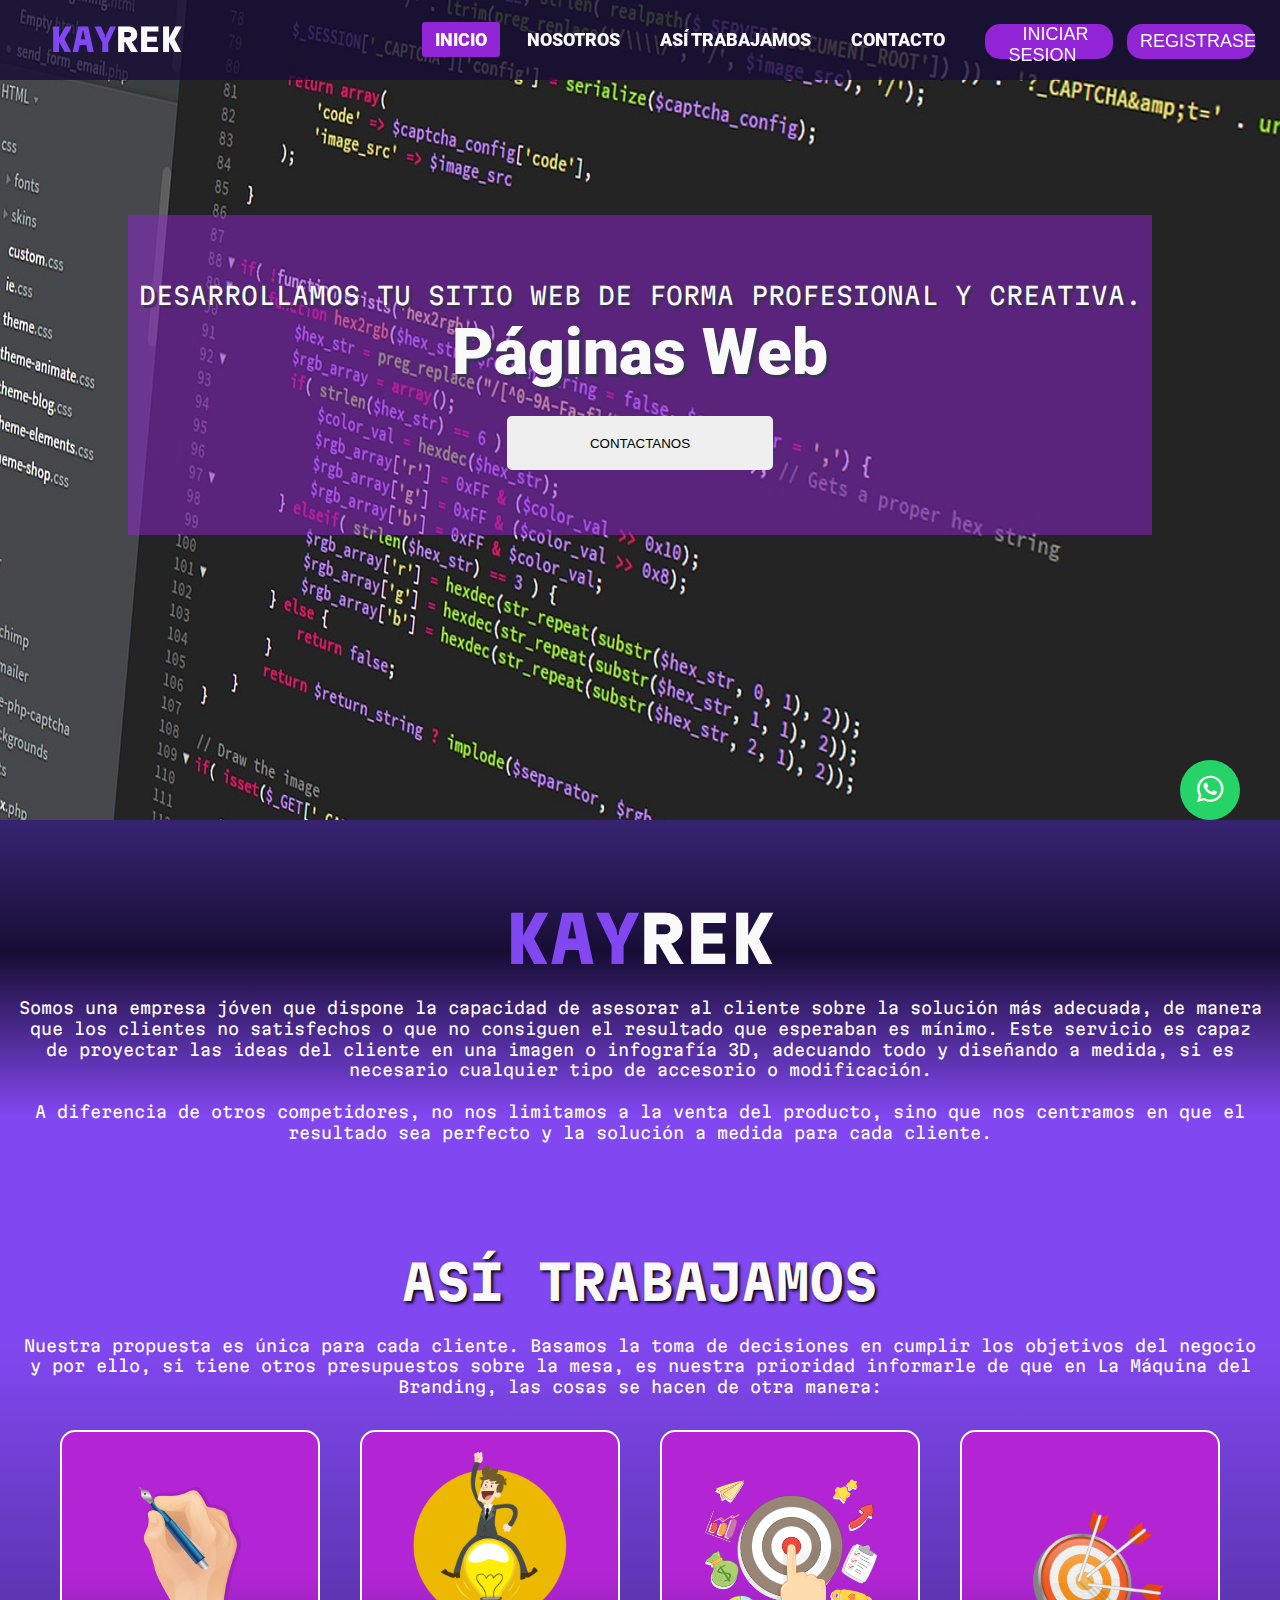
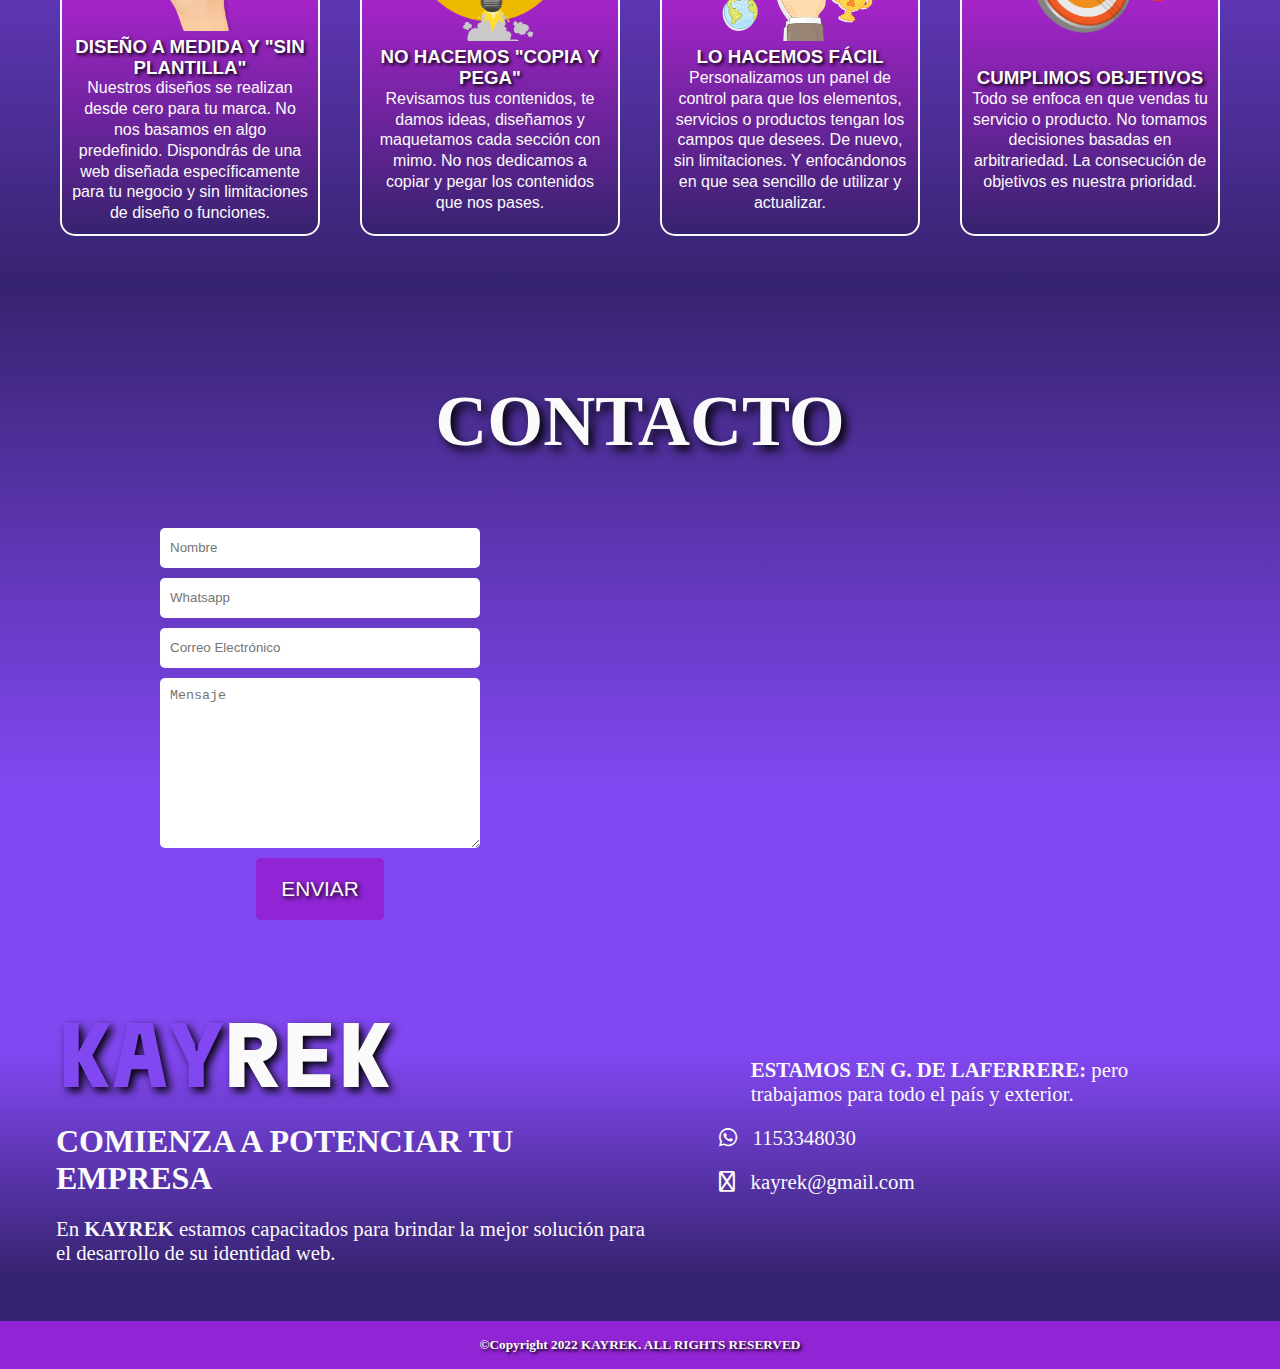
==== commit 204b477b: "uno mas" ====
--- a/index.html
+++ b/index.html
@@ -32,8 +32,8 @@
                 <li><a href="#">NOSOTROS</a></li>
                 <li><a href="#">ASÍ TRABAJAMOS</a></li>
                 <li><a href="#">CONTACTO</a></li>
-                <li><button class="btn-header">INICIAR SESION</button></li>
-                <li><button class="btn2-header">REGISTRASE</button></li> 
+                <li><button class="btn-header"><a href="./iniciarSesion.html">INICIAR SESION</a></button></li>
+                <li><button class="btn2-header"><a>REGISTRASE</a></button></li> 
             </ul>
             
         </nav>
--- a/inicio.css
+++ b/inicio.css
@@ -335,7 +335,9 @@
     font-size: 1rem;
 }
 
-
+.work-container{
+    display: flex;
+}
 .work-image{
     display: flex;
     align-items: center;
@@ -346,9 +348,9 @@
 
 .image{
     display: flex;
+    justify-content: center;
+    align-items: center;
     flex-direction: column;
-    justify-content: center;
-    align-items: center;
     border: 2px solid var(--color7);
     border-radius: 15px;
     text-align: center;
@@ -358,7 +360,6 @@
     width: 100%;
     height: 100%;
     vertical-align: top;
-    box-sizing: border-box;
     margin: 0 1%;
     padding: 10px;
     font-family: Verdana, Geneva, Tahoma, sans-serif;
@@ -593,70 +594,70 @@
    
 
 
-}
-
-
-.about-title{
-    margin-top: 2rem;
-
-}
-
-
-  /*------------------------------*/
-/*----------- ABOUT -----------*/
-/*------------------------------*/
-
-.about{
-    font-size: 15px;
-}
-
-  /*------------------------------*/
-/*----------- ASI TRABAJAMOS -----------*/
-/*------------------------------*/
-.work-title h2{
-    font-size: 2rem;
-}
-
-.work-p p{
-    font-size: 15px;
-}
-
-.work-image{
-    flex-direction: column;
-    font-size: 15px;
-}
-
-.image:hover{
-    background: var(--color6);
-    transform: scale(1.05);
-}
-
-.contact{
-    flex-direction: column;
-}
-
-.contenerdor{
-    flex-direction: column;
-}
-
-.contacto-title{
-    font-size: 2rem;
-}
-
-.contacto{
-    width: 100%;
-}
-
-.google-map{
-    margin-top: 2em;
-    width: 100%;
-}
-
-.google-map iframe{
-    width: 96%;
-    margin: 0 10px;
-}
-
+
+
+
+    .about-title{
+        margin-top: 2rem;
+
+    }
+
+
+    /*------------------------------*/
+    /*----------- ABOUT -----------*/
+    /*------------------------------*/
+
+    .about{
+        font-size: 15px;
+    }
+
+    /*------------------------------*/
+    /*----------- ASI TRABAJAMOS -----------*/
+    /*------------------------------*/
+    .work-title h2{
+        font-size: 2rem;
+    }
+
+    .work-p p{
+        font-size: 15px;
+    }
+
+    .work-image{
+        flex-direction: column;
+        font-size: 15px;
+    }
+
+    .image:hover{
+        background: var(--color6);
+        transform: scale(1.05);
+    }
+
+    .contact{
+        flex-direction: column;
+    }
+
+    .contenerdor{
+        flex-direction: column;
+    }
+
+    .contacto-title{
+        font-size: 2rem;
+    }
+
+    .contacto{
+        width: 100%;
+    }
+
+    .google-map{
+        margin-top: 2em;
+        width: 100%;
+    }
+
+    .google-map iframe{
+        width: 96%;
+        margin: 0 10px;
+    }
+}
 
 
 
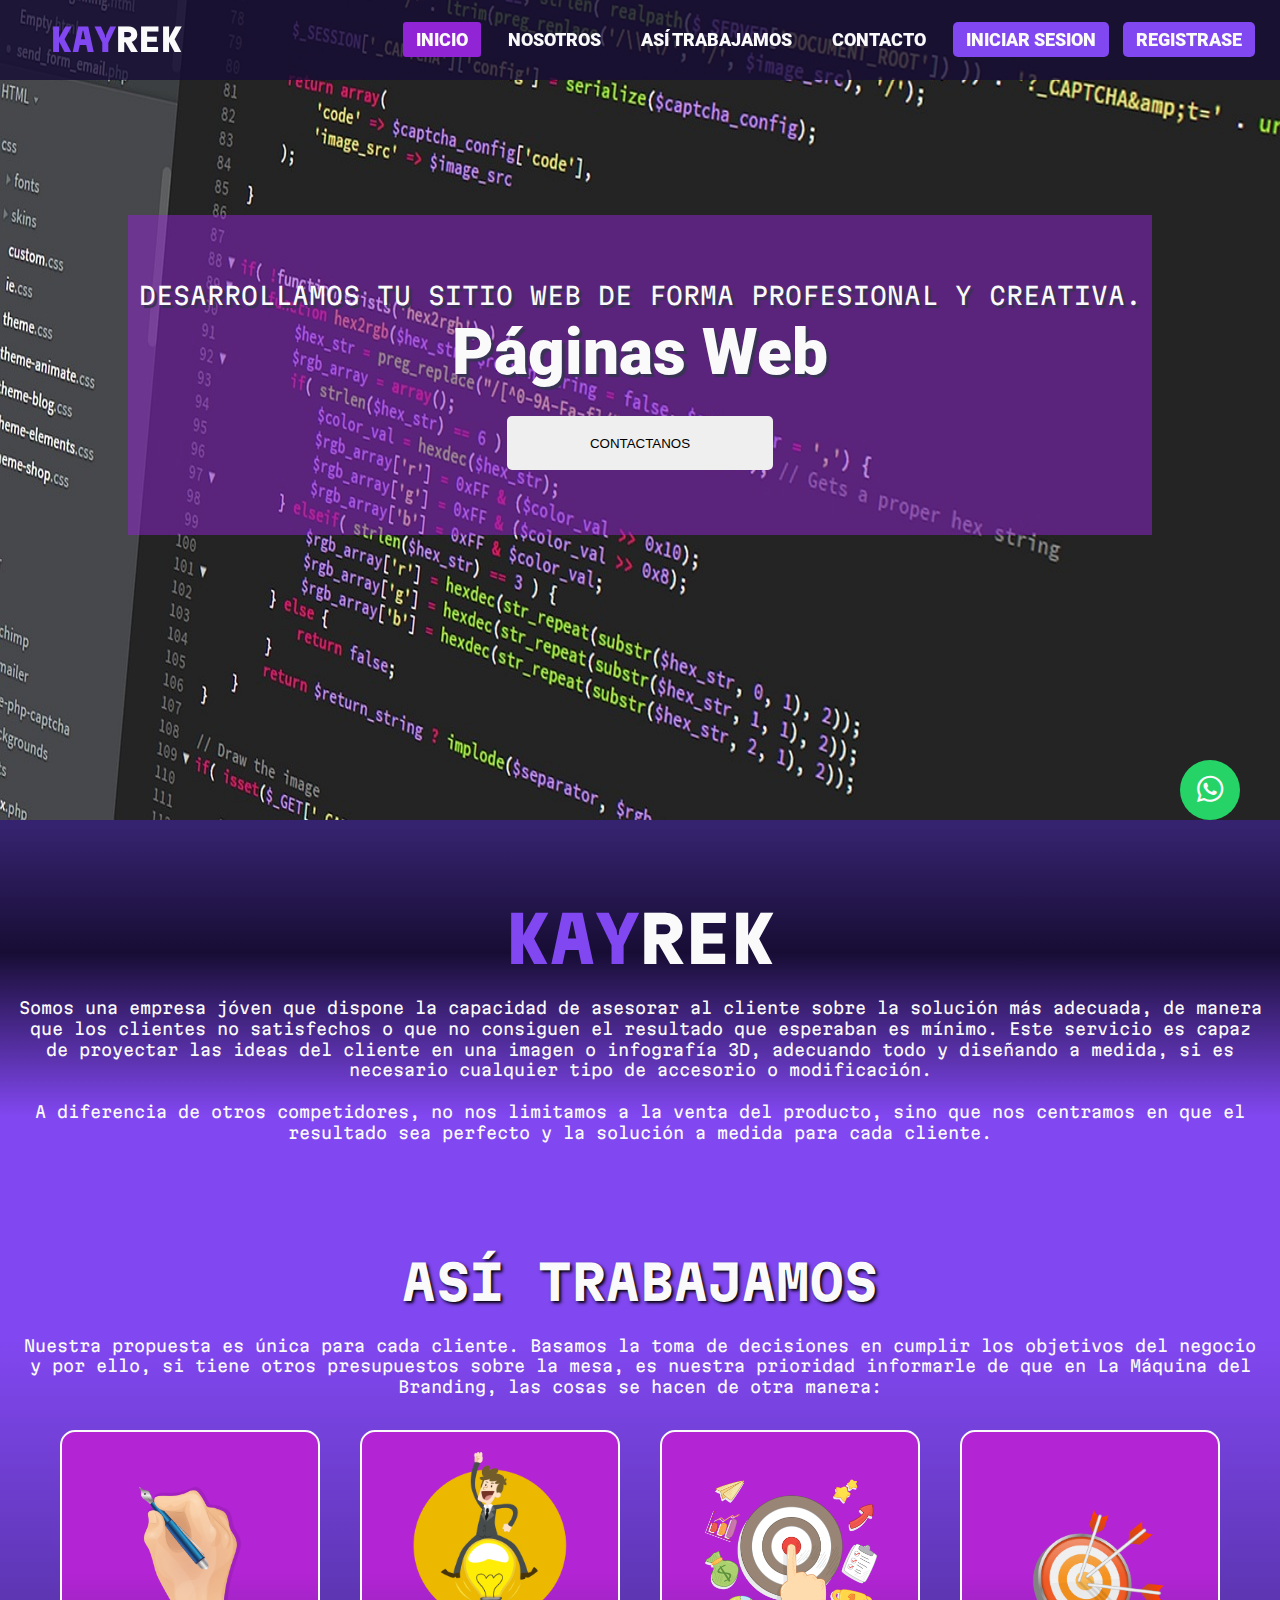
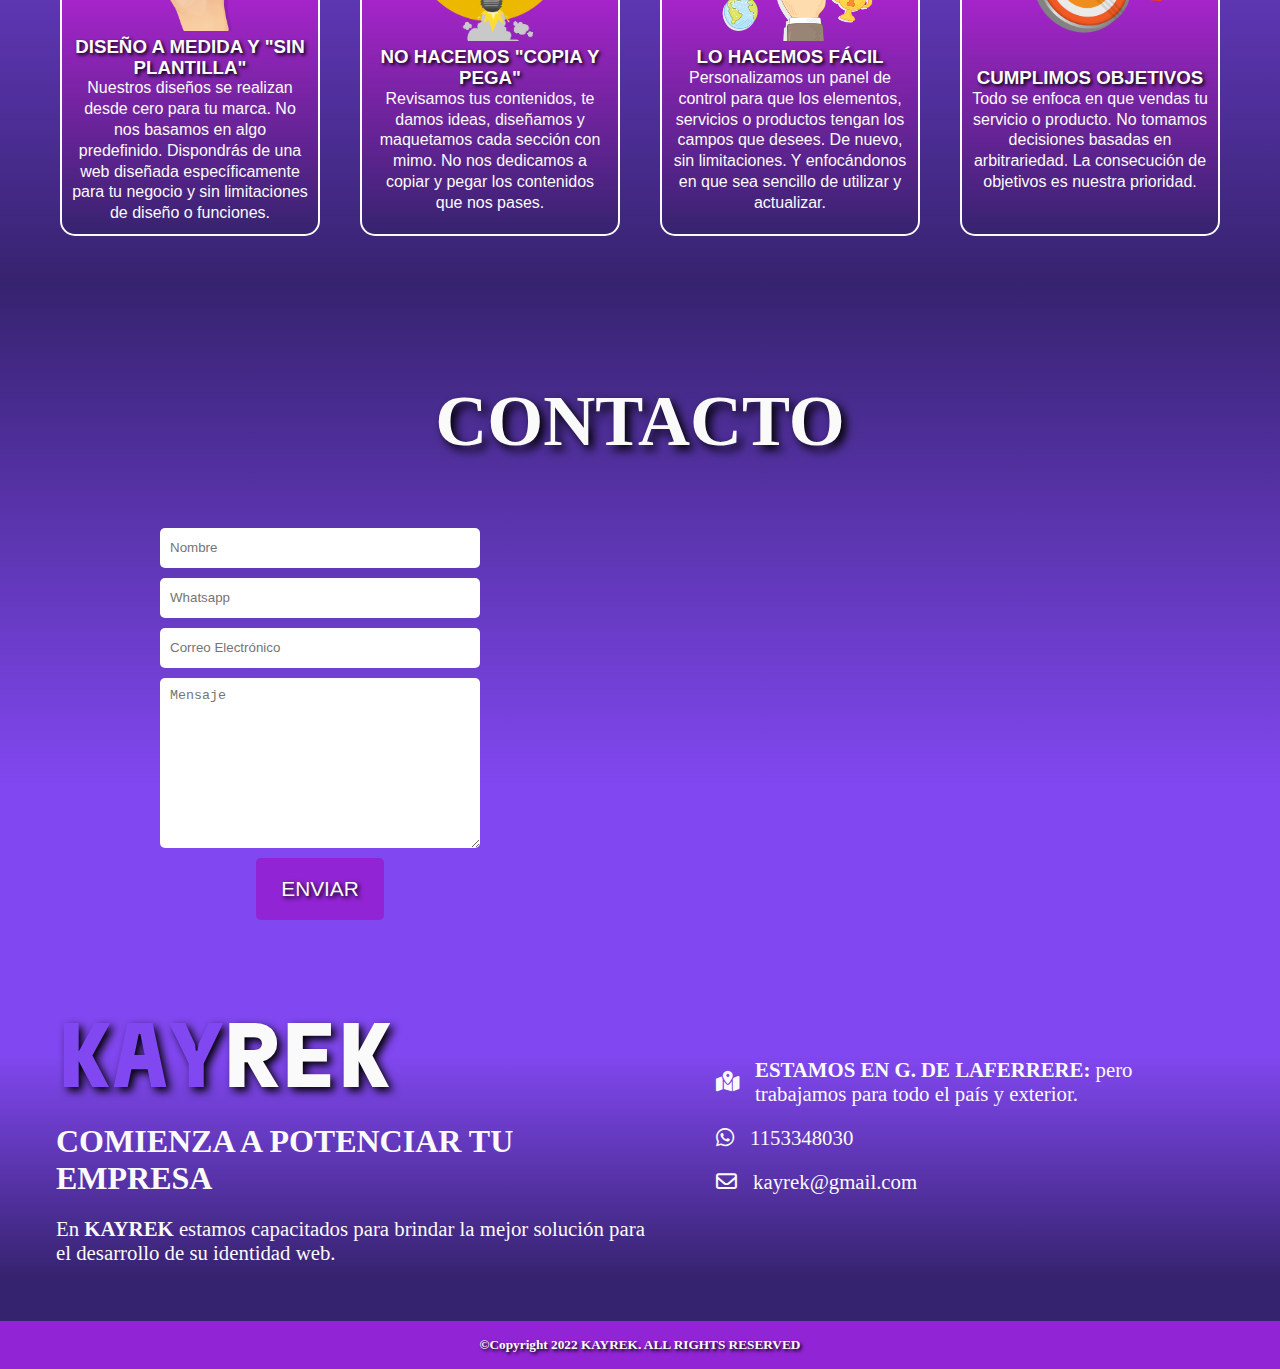
==== commit 5ca58856: "estamos cerca" ====
--- a/index.html
+++ b/index.html
@@ -29,11 +29,11 @@
             </a>
             <ul>
                 <li><a href="#" class="active">INICIO</a></li>
-                <li><a href="#">NOSOTROS</a></li>
-                <li><a href="#">ASÍ TRABAJAMOS</a></li>
-                <li><a href="#">CONTACTO</a></li>
-                <li><button class="btn-header"><a href="./iniciarSesion.html">INICIAR SESION</a></button></li>
-                <li><button class="btn2-header"><a>REGISTRASE</a></button></li> 
+                <li><a href="#about">NOSOTROS</a></li>
+                <li><a href="#work">ASÍ TRABAJAMOS</a></li>
+                <li><a href="#contact">CONTACTO</a></li>
+                <li><a href="./iniciarSesion.html" class="btn-header">INICIAR SESION</a></li>
+                <li><a href="" class="btn-header">REGISTRASE</a></li> 
             </ul>
             
         </nav>
@@ -79,7 +79,7 @@
        
     </div>
 
-    <section class="about">
+    <section class="about" id="about">
         <div class="about-title">
             <h2><span class="kay">KAY</span><span class="rek">REK</span></h2>
         </div>
@@ -91,7 +91,7 @@
         </div>
     </section>
 
-    <section class="work">
+    <section class="work" id="work">
         <div class="work-title">
             <h2>ASÍ TRABAJAMOS</h2>
         </div>
@@ -133,7 +133,7 @@
 
     </section>
     
-    <section class="contact">
+    <section class="contact" id="contact">
         <div class="contacto-container">
             <div class="contacto-title">
                 <h2>CONTACTO</h2>
@@ -177,7 +177,7 @@
             </div>
             <div class="footer-right">
                 <div class="footer-icons">
-                    <i class="fa-light fa-location-dot"></i>
+                    <i class="fa-solid fa-map-location-dot"></i>
                     <p><strong>ESTAMOS EN G. DE LAFERRERE: </strong>pero trabajamos para todo el país y exterior.</p>
                 </div>
                 <div class="footer-icons">
@@ -185,7 +185,7 @@
                     <p>1153348030</p>
                 </div>
                 <div class="footer-icons">
-                    <i class="fa-regular fa-envelopes-bulk"></i>
+                    <i class="fa-regular fa-envelope"></i>
                     <p>kayrek@gmail.com</p>
                 </div>
             </div>
--- a/inicio.css
+++ b/inicio.css
@@ -140,26 +140,12 @@
     display: none;
 }
 
-nav ul li button{
-    width: 8rem;
-    height: 2.2rem;
-    vertical-align: middle;
-    background-color: var(--color3);
-    border-radius: 15px;
-    border: none;
-    color: var(--color7);
-}
-
 .btn-header{
-    margin-left: 1em;
-}
-
-nav ul li button:hover{
-    cursor: pointer;
-    background-color: var(--color7);
-    color: var(--color3);
-    border: 2px solid var(--color3);
-}
+    border-radius: 5px ;
+    background-color: var(--color1);
+}
+
+
 
 /*------------------------------*/
 /*----------- SLIDER -----------*/
@@ -367,7 +353,7 @@
 
 .image:hover{
     background: var(--color6);
-    transform: scale(1.2);
+    transform: scale(1.1);
 }
 
 .image h3{
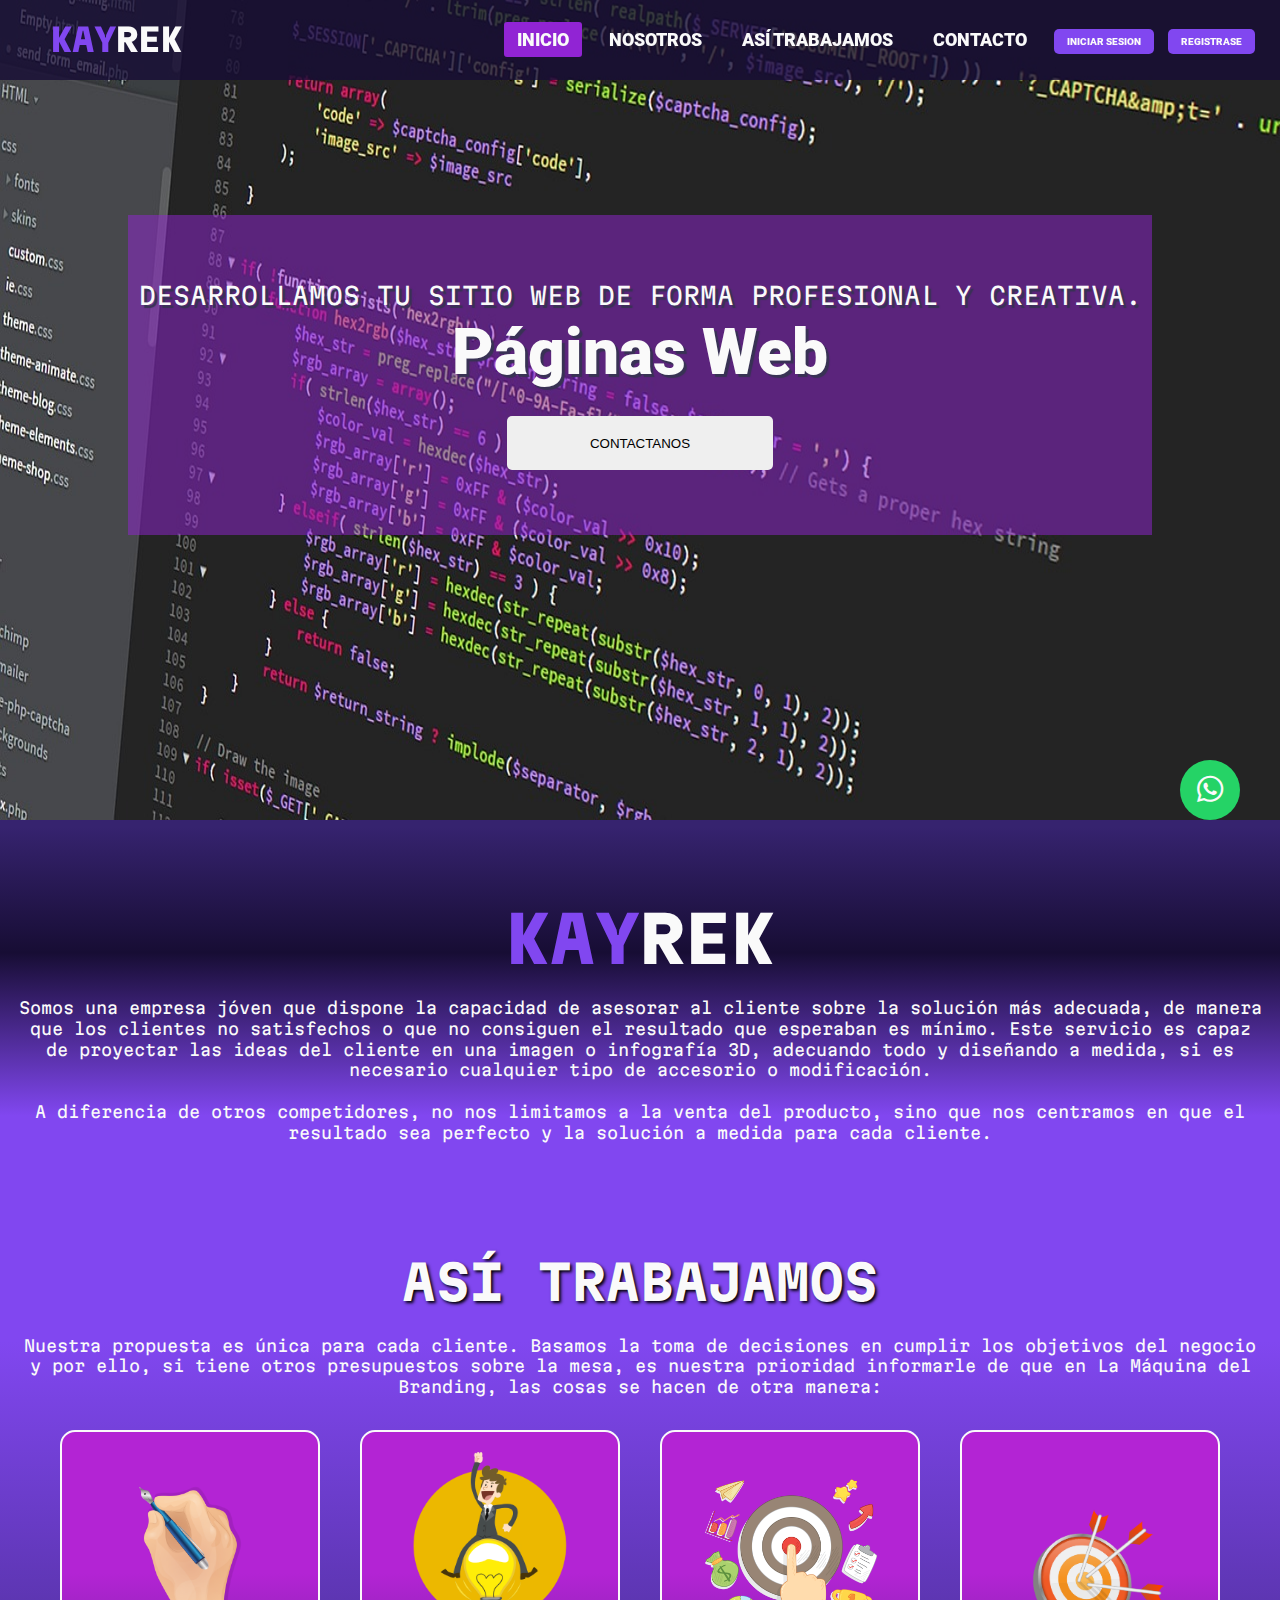
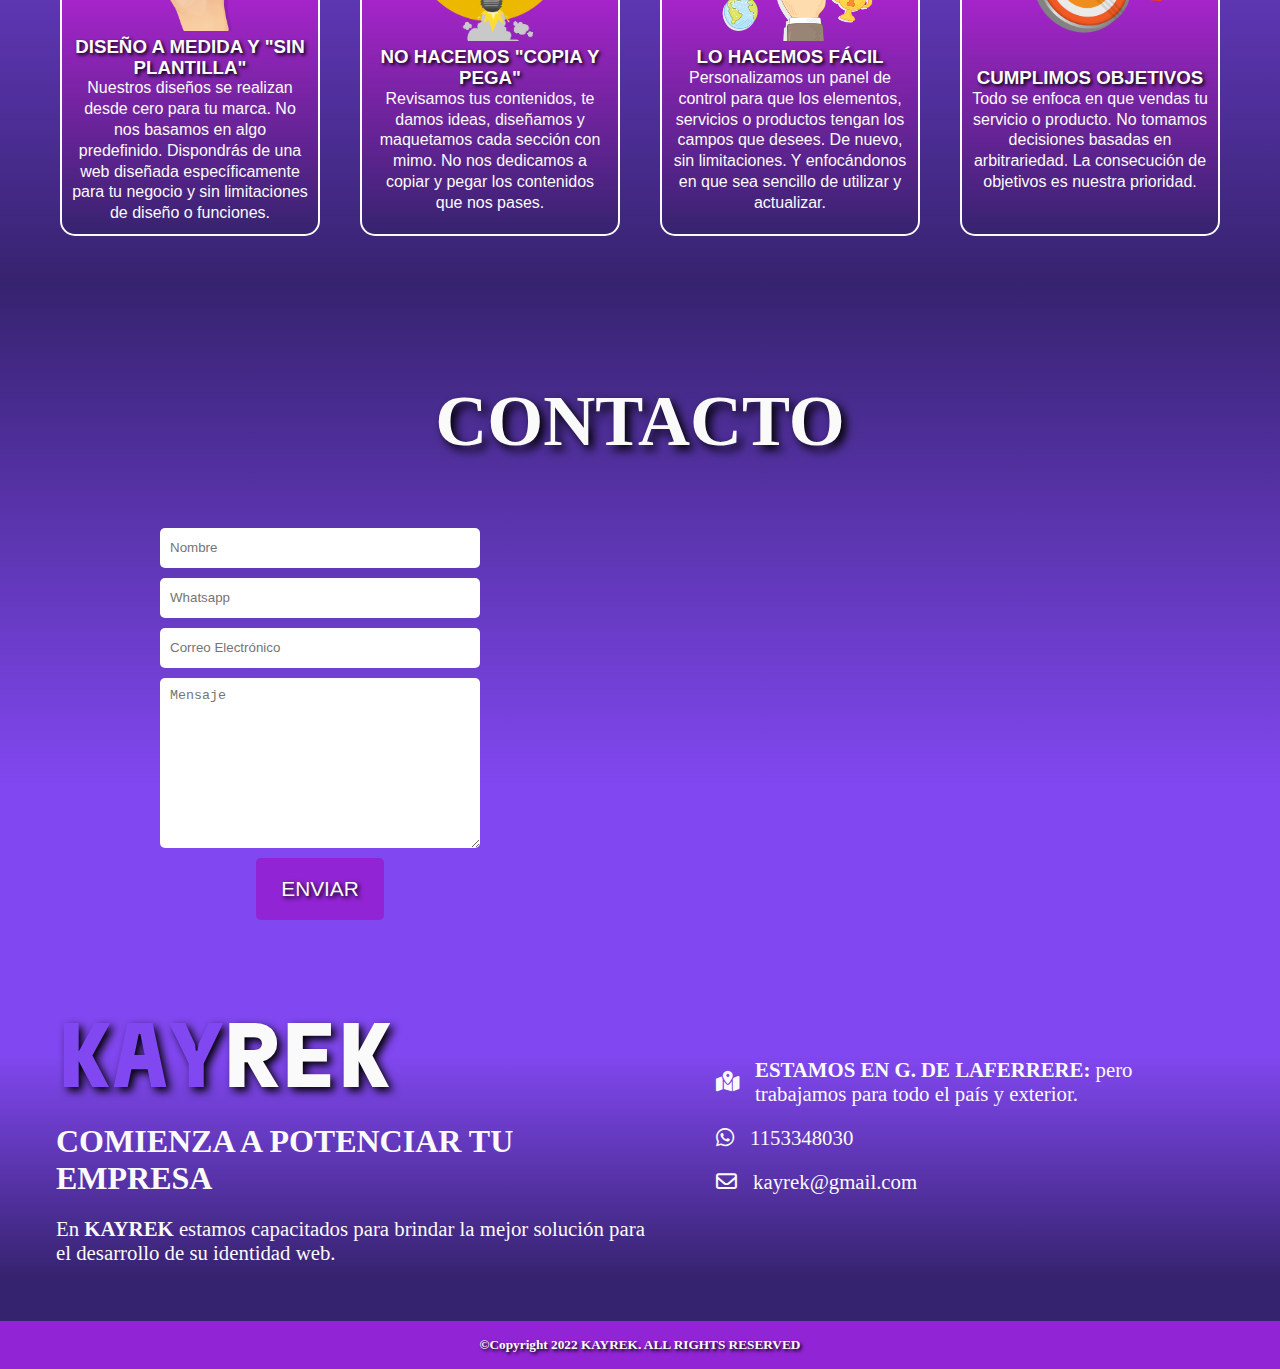
==== commit 9926b800: "producto finalizado" ====
--- a/index.html
+++ b/index.html
@@ -33,7 +33,7 @@
                 <li><a href="#work">ASÍ TRABAJAMOS</a></li>
                 <li><a href="#contact">CONTACTO</a></li>
                 <li><a href="./iniciarSesion.html" class="btn-header">INICIAR SESION</a></li>
-                <li><a href="" class="btn-header">REGISTRASE</a></li> 
+                <li><a href="registrarse.html" class="btn-header">REGISTRASE</a></li> 
             </ul>
             
         </nav>
--- a/inicio.css
+++ b/inicio.css
@@ -143,6 +143,8 @@
 .btn-header{
     border-radius: 5px ;
     background-color: var(--color1);
+    font-size: 10px;
+    vertical-align: middle;
 }
 
 
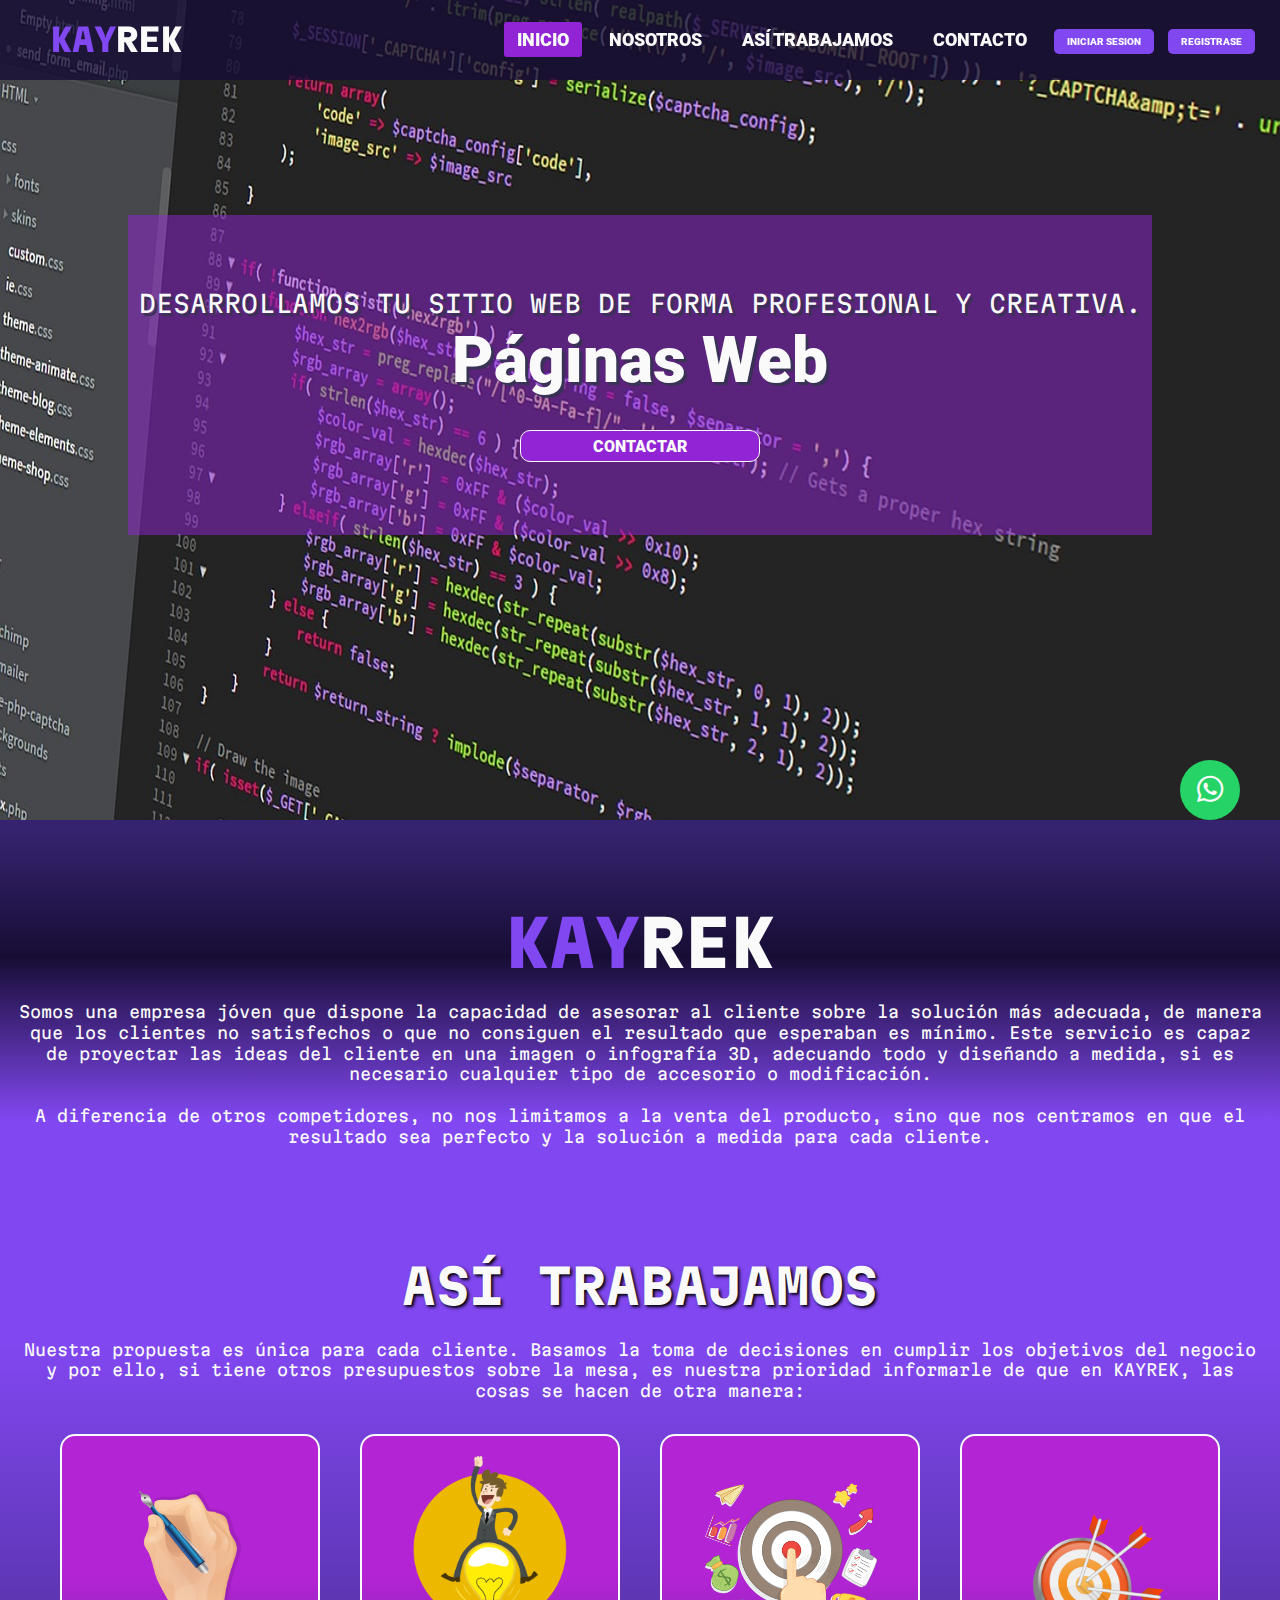
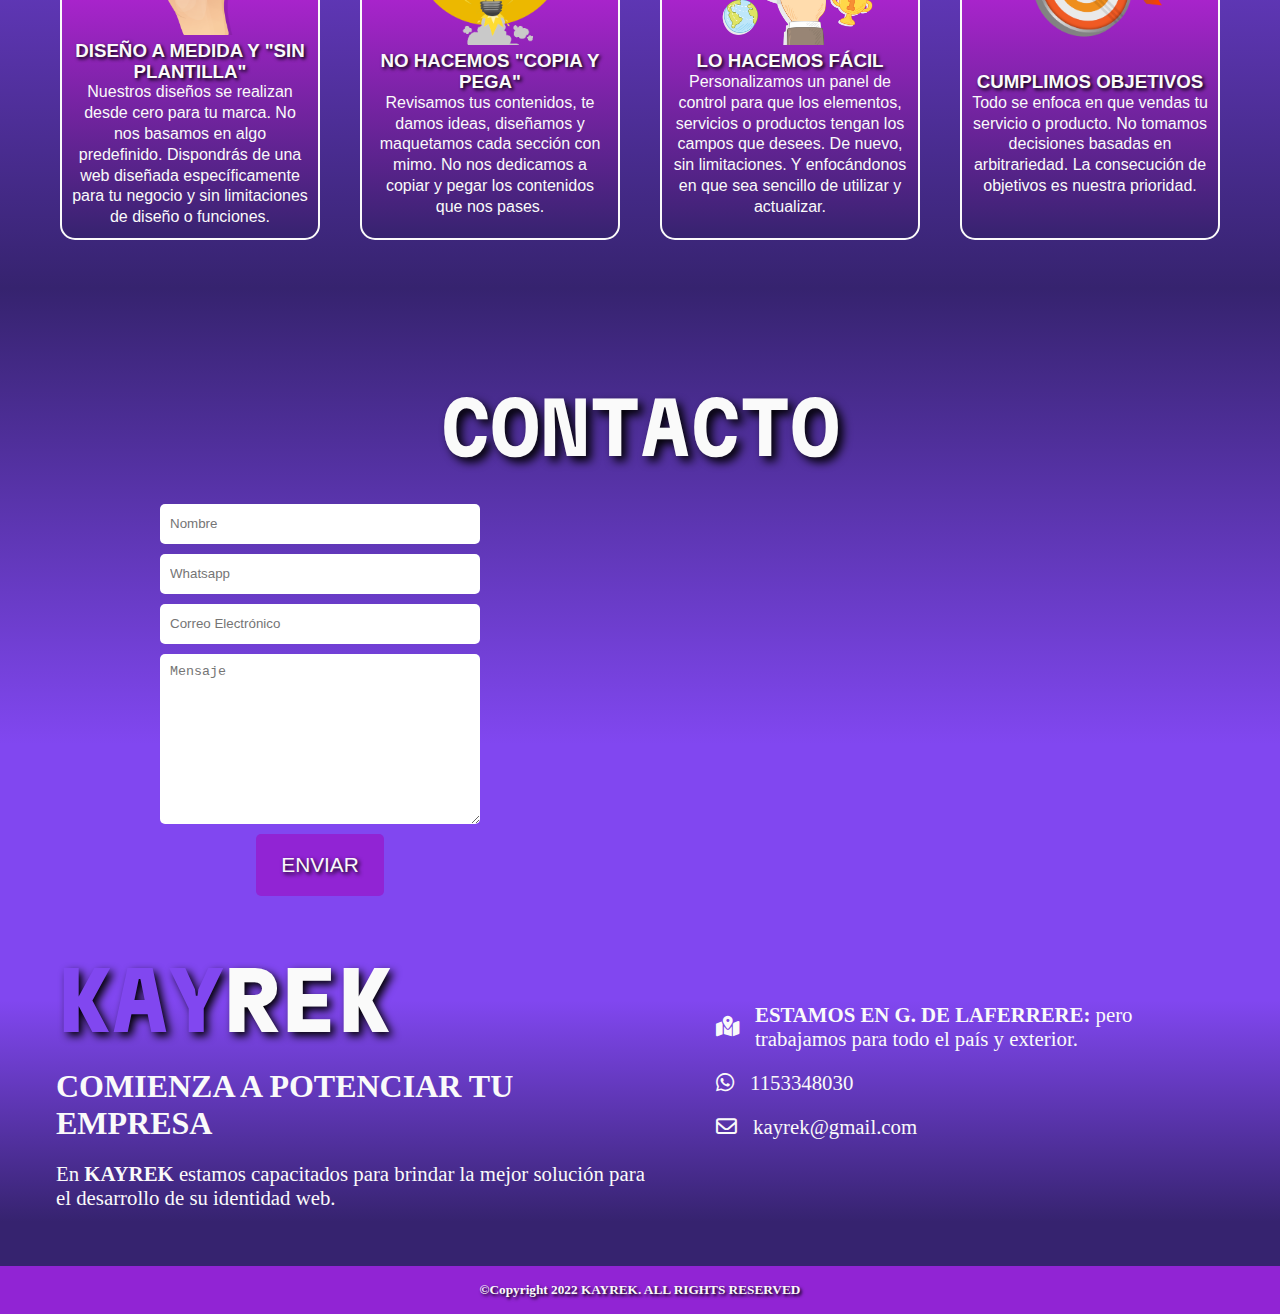
==== commit 8318f159: "Alguanas correciones" ====
--- a/index.html
+++ b/index.html
@@ -46,7 +46,7 @@
                 <div class="borde">
                     <p class="parrafo">DESARROLLAMOS TU SITIO WEB DE FORMA PROFESIONAL Y CREATIVA.</p>
                     <h2 class="titulo">Páginas Web</h2>
-                    <button class="btn">CONTACTANOS</button>
+                    <a class="btn" href="#contact">CONTACTAR</a>
                 </div>
             </li>
             <li>
@@ -54,7 +54,7 @@
                 <div class="borde">
                     <p class="parrafo">DESTACATE DE TU COMPETENCIA!</p>                    
                     <h2 class="titulo">Diseño a medida</h2>
-                    <button class="btn">CONTACTANOS</button>
+                    <a class="btn" href="#contact">CONTACTAR</a>
                 </div>
             </li>
             <li>
@@ -62,7 +62,7 @@
                 <div class="borde">
                     <p class="parrafo">HACÉ CRECER TU NEGOCIO. PLANIFIQUEMOS JUNTOS TU SITIO WEB.</p>
                     <h2 class="titulo">Éxito online!</h2>
-                    <button class="btn">CONTACTANOS</button>
+                    <a class="btn" href="#contact">CONTACTAR</a>
                 </div>
                 
             </li> 
@@ -71,7 +71,7 @@
                 <div class="borde">
                     <p class="parrafo">MIL SOLUCIONES, UN SOLO LUGAR.</p>
                     <h2 class="titulo">No dudes más!</h2> 
-                    <button class="btn">CONTACTANOS</button>
+                    <a class="btn" href="#contact">CONTACTAR</a>
                 </div>
                 
             </li>
@@ -96,7 +96,7 @@
             <h2>ASÍ TRABAJAMOS</h2>
         </div>
         <div class="work-p">
-            <p>Nuestra propuesta es única para cada cliente. Basamos la toma de decisiones en cumplir los objetivos del negocio y por ello, si tiene otros presupuestos sobre la mesa, es nuestra prioridad informarle de que en La Máquina del Branding, las cosas se hacen de otra manera:</p>
+            <p>Nuestra propuesta es única para cada cliente. Basamos la toma de decisiones en cumplir los objetivos del negocio y por ello, si tiene otros presupuestos sobre la mesa, es nuestra prioridad informarle de que en KAYREK, las cosas se hacen de otra manera:</p>
         </div>
         <div class="work-container">
             <div class="work-image">
@@ -157,7 +157,7 @@
                     </div>
                 </div>
                 <div class="google-map">
-                    <iframe src="https://www.google.com/maps/embed?pb=!1m18!1m12!1m3!1d3278.197909744067!2d-58.58888208436182!3d-34.75060707279281!2m3!1f0!2f0!3f0!3m2!1i1024!2i768!4f13.1!3m3!1m2!1s0x95bcc5a5da3340db%3A0x986cefaa5200b3c4!2sMonse%C3%B1or%20L%C3%B3pez%20May%203220%2C%20B1757DHH%20Gregorio%20de%20Laferrere%2C%20Provincia%20de%20Buenos%20Aires!5e0!3m2!1ses-419!2sar!4v1670599364000!5m2!1ses-419!2sar" width="600" height="450" style="border:0;" allowfullscreen="" loading="lazy" referrerpolicy="no-referrer-when-downgrade"></iframe>
+                    <iframe src="https://www.google.com/maps/embed?pb=!1m18!1m12!1m3!1d3278.1977509736507!2d-58.58888658420184!3d-34.75061107279336!2m3!1f0!2f0!3f0!3m2!1i1024!2i768!4f13.1!3m3!1m2!1s0x95bcc5a5da3340db%3A0x986cefaa5200b3c4!2sMonse%C3%B1or%20L%C3%B3pez%20May%203220%2C%20B1757DHH%20Gregorio%20de%20Laferrere%2C%20Provincia%20de%20Buenos%20Aires!5e0!3m2!1ses-419!2sar!4v1673198980730!5m2!1ses-419!2sar" width="400" height="300" style="border:0;" allowfullscreen="" loading="lazy" referrerpolicy="no-referrer-when-downgrade"></iframe>
                 </div>
             </div>
             
--- a/inicio.css
+++ b/inicio.css
@@ -16,6 +16,10 @@
 @font-face {
     font-family: roboto;
     src: url(./Fuentes/roboto/Roboto/Roboto-Black.ttf);
+}
+
+html{
+    scroll-behavior: smooth;
 }
 
 *{
@@ -154,8 +158,8 @@
 /*------------------------------*/
 
 .slider{
-    width: 100vw;
-    height: calc(100vh - 80px);
+    width: 100%;
+    height: calc(100% - 80px);
     margin: auto;
     overflow: hidden;
     background: rgb(129,71,240);
@@ -224,12 +228,18 @@
     text-shadow: 3px 3px 1px var(--color6);
 }
 
+
+
 .btn{
-    width: 20em;
-    height: 4em;
+    width: 15em;
+    height: 2em;
     margin-top: 2em;
-    border: none;
-    border-radius: 5px;
+    border: 1px solid var(--color7);
+    border-radius: 10px;
+    background-color: var(--color3);
+    padding: 6px 1px;
+    font-family: roboto;
+    color: var(--color7);
 }
 
 .btn:hover{
@@ -270,7 +280,7 @@
     align-items: center;
     font-family: martin;
     padding: 1em;
-    width: 100vw;
+    width: 100%;
     background: rgb(129,71,240);
     background: linear-gradient(0deg, rgba(129,71,240,1) 13%, rgba(23,13,52,1) 61%, rgba(54,35,111,1) 98%);
 }
@@ -392,6 +402,7 @@
     color: var(--color7);
     text-shadow: black 0.1em 0.1em 0.2em;
     font-size: 3rem;
+    font-family: martin;
 }
 .contacto{
     display: flex;
@@ -451,6 +462,7 @@
 
 .google-map iframe{
     border-radius: 10px;
+    width: 90%;
 }
 
 
@@ -551,7 +563,7 @@
     header ul{
        position: fixed; 
        width: 100%;
-       height: 100vh;
+       height: 100%;
        background: var(--color5);
        top: 80px;
        z-index: 100;
@@ -583,7 +595,9 @@
 
 
 
-
+.slider ul li img{
+    height: 70vh;
+}
 
     .about-title{
         margin-top: 2rem;
@@ -626,6 +640,7 @@
 
     .contenerdor{
         flex-direction: column;
+
     }
 
     .contacto-title{
@@ -642,8 +657,10 @@
     }
 
     .google-map iframe{
-        width: 96%;
-        margin: 0 10px;
+        width: 80%;
+        left: 50%;
+        position: relative;
+        transform: translate(-50%);
     }
 }
 
@@ -666,7 +683,7 @@
     header ul{
        position: fixed; 
        width: 100%;
-       height: 100vh;
+       height: 100%;
        background: var(--color5);
        top: 80px;
        z-index: 100;
@@ -693,8 +710,13 @@
     /*------------------------------*/
 /*----------- SLIDER -----------*/
 /*------------------------------*/
-
-    
+    .borde{
+        height: 13em;
+        top: 36%;
+    }
+    .slider ul li img{
+        height: 50vh;
+    }
 
     .parrafo{
         font-size:  1rem;
@@ -706,6 +728,7 @@
 
     .btn{
         width: 8rem;
+        margin-top: 1em;
     }
     .btn:hover{
         
@@ -734,6 +757,7 @@
     .work-image{
         flex-direction: column;
         font-size: 15px;
+        gap: 2rem;
     }
 
     .image:hover{
@@ -768,8 +792,15 @@
     }
 
     .google-map iframe{
-        width: 96%;
-        margin: 0 10px;
+        width: 80%;
+        left: 50%;
+        position: relative;
+        transform: translate(-50%);
+    }
+
+    .button input{
+        font-size: .8em;
+        text-align: center;
     }
 
 
